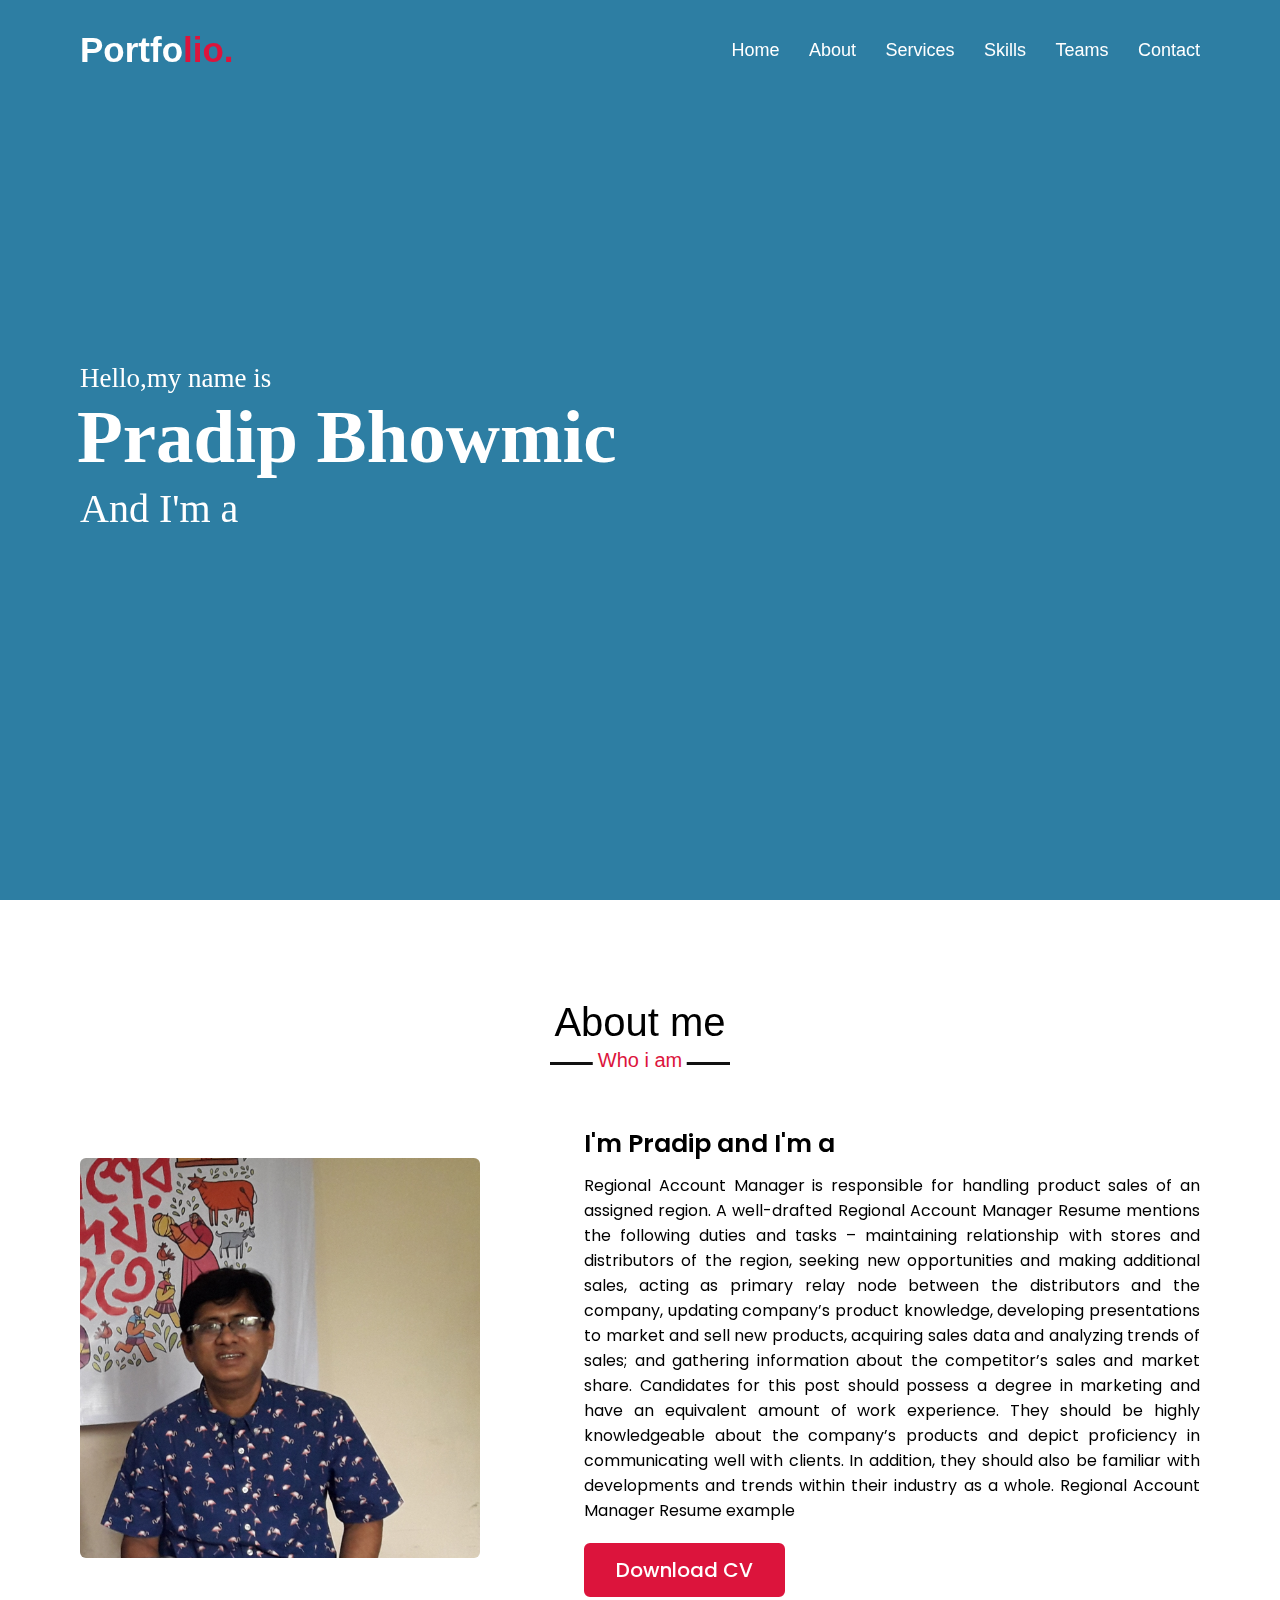
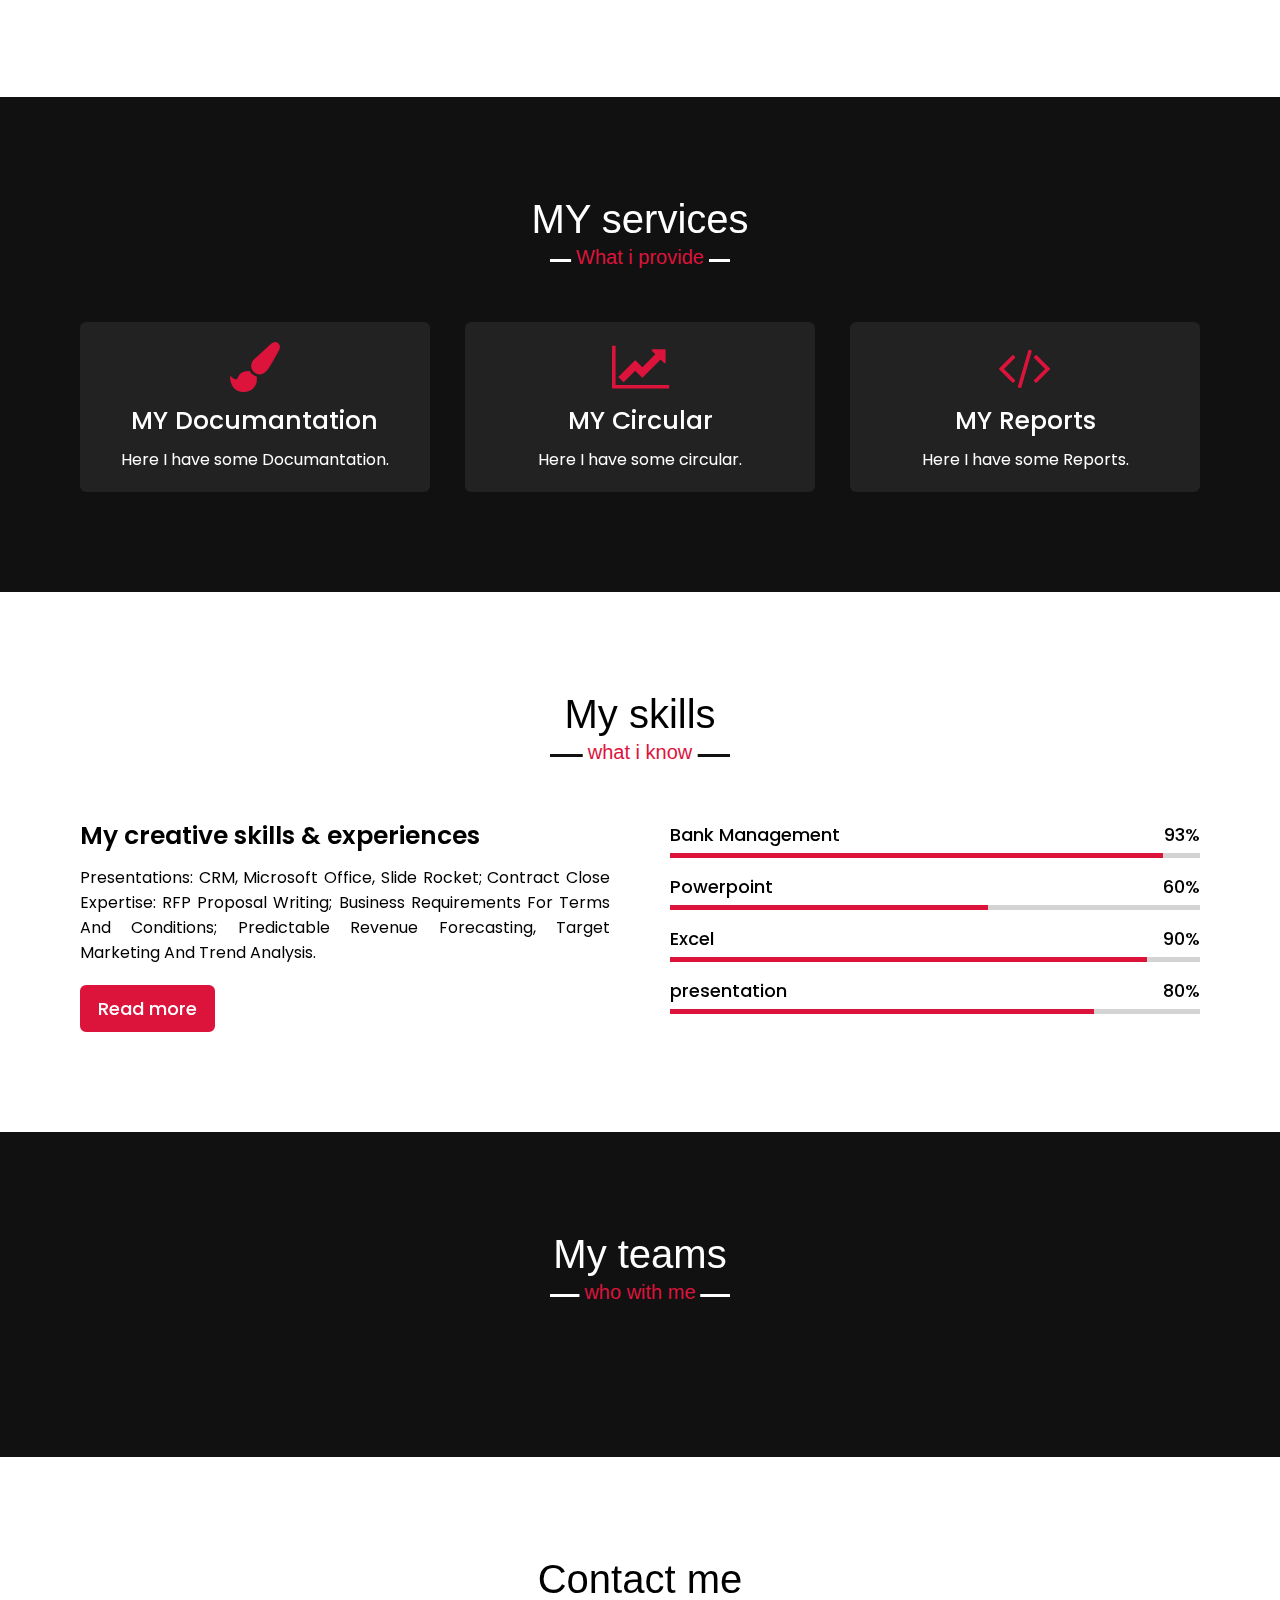
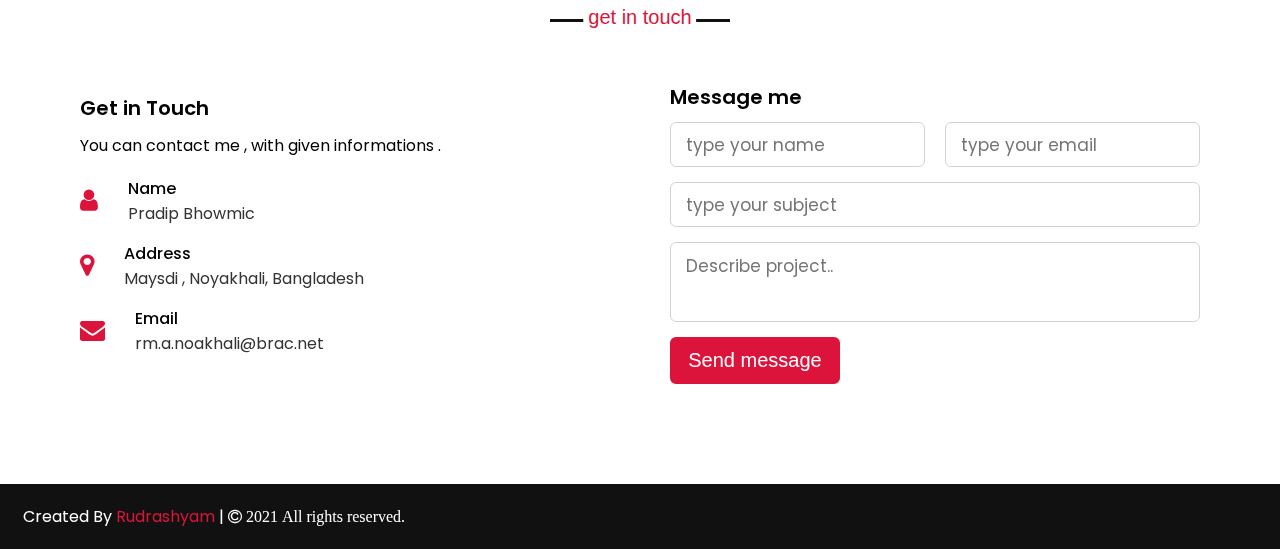
==== index.html @ 9900f50d "Update index.html" ====
<!DOCTYPE html>
<html lang="en">

<head>
    <meta charset="UTF-8">
    <meta http-equiv="X-UA-Compatible" content="IE=edge">
    <meta name="viewport" content="width=device-width, initial-scale=1.0">
    <title> pradip Bhowmic portfolio</title>
    <link rel="shortcut icon" href="icon.png">
    <link rel="stylesheet" href="style.css">

    <script src="https://code.jquery.com/jquery-3.6.0.min.js"> </script>
    <script src="https://cdnjs.cloudflare.com/ajax/libs/typed.js/2.0.12/typed.min.js"></script>
    <link rel="stylesheet" href="https://maxcdn.bootstrapcdn.com/font-awesome/4.4.0/css/font-awesome.min.css">
    <script src="https://cdnjs.cloudflare.com/ajax/libs/waypoints/4.0.1/jquery.waypoints.min.js"></script>
    <script src="https://cdnjs.cloudflare.com/ajax/libs/OwlCarousel2/2.3.4/owl.carousel.min.js"></script>
    <link rel="stylesheet"
        href="https://cdnjs.cloudflare.com/ajax/libs/OwlCarousel2/2.3.4/assets/owl.carousel.min.css" />

</head>

<body>
    <div class="scroll-up-btn">
        <i class="fa fa-angle-up"></i>
    </div>
    <!-- nav section start -->
    <nav class="navbar">
        <div class="max-width">
            <div class="logo"> <a href="#"> Portfo<span>lio.</span></a></div>
            <ul class="menu">
                <li><a href="#home" class="menu-btn">Home</a></li>
                <li><a href="#about" class="menu-btn">About</a></li>
                <li><a href="#services" class="menu-btn">Services</a></li>
                <li><a href="#skills" class="menu-btn">Skills</a></li>
                <li><a href="#teams" class="menu-btn">Teams</a></li>
                <li><a href="#contact" class="menu-btn">Contact</a></li>
            </ul>
            <div class="menu-btn">

                <i class='fa fa-bars'></i>
            </div>

        </div>

    </nav>
    <!--nav section end  -->

    <!-- home section start -->
    <section class="home" id="home">
        <video src="back-video.mp4"  muted  loop autoplay id="video"></video>
        <div class="overlay"></div>
        <div class="max-width">
            <div class="home-content">
                <div class="text-1">Hello,my name is</div>
                <div class="text-2">Pradip Bhowmic</div>
                <div class="text-3">And I'm a <span class="typing"></span> </div>

            </div>
        </div>
    </section>
    <!-- about section start -->
    <section class="about" id="about">
        <div class="max-width">
            <h2 class="title">About me</h2>
            <div class="about-content">
                <div class="column left">
                    <img src="profile-1.jpg" alt="this is a picture">
                </div>
                <div class="column right">
                    <div class="text">I'm Pradip and I'm a <span class="typing-2"></span></div>
                    <p>


                        Regional Account Manager is responsible for handling product sales of an assigned region. A
                        well-drafted Regional Account Manager Resume mentions the following duties and tasks –
                        maintaining relationship with stores and distributors of the region, seeking new opportunities
                        and making additional sales, acting as primary relay node between the distributors and the
                        company, updating company’s product knowledge, developing presentations to market and sell new
                        products, acquiring sales data and analyzing trends of sales; and gathering information about
                        the competitor’s sales and market share.

                        Candidates for this post should possess a degree in marketing and have an equivalent amount of
                        work experience. They should be highly knowledgeable about the company’s products and depict
                        proficiency in communicating well with clients. In addition, they should also be familiar with
                        developments and trends within their industry as a whole.
                        Regional Account Manager Resume example
                    </p>
                    <a href="#">Download CV</a>
                </div>
            </div>
        </div>
    </section>


    <!-- services section start -->
    <section class="services" id="services">
        <div class="max-width">
            <h2 class="title">MY services</h2>
            <div class="serv-content">


                <div class="card">
                    <div class="box">
                        <i class="fa fa-paint-brush"></i>
                        <div class="text">MY Documantation</div>
                        <p>Here I have some Documantation.</p>
                    </div>




                </div>
                <div class="card">
                    <div class="box">
                        <i class="fa fa-line-chart"></i>

                        <div class="text"> <a href="index-2.html" style="color:#fff">MY Circular </a></div>
                        <p> Here I have some circular. </p>
                    </div>

                </div>

                <div class="card">
                    <div class="box">
                        <i class="fa fa-code"></i>
                        <div class="text">MY Reports</div>
                        <p>Here I have some Reports.</p>
                    </div>
                </div>





            </div>

        </div>
        </div>
    </section>

    <!-- skill section start -->

    <section class="skills" id="skills">
        <div class="max-width">
            <h2 class="title">My skills</h2>
            <div class="skills-content">
                <div class="column left">
                    <div class="text">My creative skills & experiences</div>
                    <p>Presentations: CRM, Microsoft Office, Slide Rocket; Contract Close Expertise: RFP Proposal
                        Writing; Business Requirements For Terms And Conditions; Predictable Revenue Forecasting, Target
                        Marketing And Trend Analysis.
                    </p>
                    <a href="#">Read more</a>
                </div>
                <div class="column right">



                    <div class="bars">
                        <div class="info">
                            <span>Bank Management</span>
                            <span>93%</span>
                        </div>
                        <div class="line bank-m"></div>
                    </div>



                    <div class="bars">
                        <div class="info">
                            <span>Powerpoint</span>
                            <span>60%</span>
                        </div>
                        <div class="line Powerpoint"></div>
                    </div>



                    <div class="bars">
                        <div class="info">
                            <span>Excel</span>
                            <span>90%</span>
                        </div>
                        <div class="line Excel"></div>
                    </div>



                    <div class="bars">
                        <div class="info">
                            <span>presentation</span>
                            <span>80%</span>
                        </div>
                        <div class="line presentation"></div>
                    </div>




                </div>

    </section>
    <!-- teams section start -->
    <section class="teams" id="teams">
        <div class="max-width">
            <h2 class="title">My teams</h2>
            <div class="carousel owl-carousel">



                <div class="card ">
                    <div class="box">
                        <img src="profile-2.jpg" alt="ptofile">
                        <div class="text">William</div>
                        <p>We are together to help each other</p>
                    </div>
                </div>


                <div class="card ">
                    <div class="box">
                        <img src="profile-3.jpg" alt="ptofile">
                        <div class="text">Oliver</div>
                        <p>We are together to help each other</p>
                    </div>
                </div>


                <div class="card ">
                    <div class="box">
                        <img src="profile-4.jpg" alt="ptofile">
                        <div class="text">Liam</div>
                        <p>We are together to help each other</p>
                    </div>
                </div>


                <div class="card ">
                    <div class="box">
                        <img src="profile-5.jpg" alt="ptofile">
                        <div class="text">Noah</div>
                        <p>We are together to help each other</p>
                    </div>
                </div>



                <div class="card ">
                    <div class="box">
                        <img src="profile-6.jpg" alt="ptofile">
                        <div class="text">Elijah</div>
                        <p>We are together to help each other.</p>
                    </div>
                </div>
            </div>
        </div>
    </section>

    <!-- contact section start -->

    <section class="contact" id="contact">
        <div class="max-width">
            <h2 class="title">Contact me</h2>
            <div class="contact-content">
                <div class="column left">
                    <div class="text">Get in Touch</div>
                    <p>You can contact me , with given informations . </p>
                    <div class="icons">
                        <div class="row">
                            <i class="fa fa-user"></i>
                            <div class="info">
                                <div class="head">Name</div>
                                <div class="sub-title">Pradip Bhowmic</div>
                            </div>
                        </div>


                        <div class="row">
                            <i class="fa fa-map-marker"></i>
                            <div class="info">
                                <div class="head">Address</div>
                                <div class="sub-title"> Maysdi , Noyakhali, Bangladesh </div>
                            </div>
                        </div>


                        <div class="row">
                            <i class="fa fa-envelope"></i>
                            <div class="info">
                                <div class="head">Email</div>
                                <div class="sub-title">rm.a.noakhali@brac.net</div>
                            </div>
                        </div>
                    </div>
                </div>
                <div class="column right">
                    <div class="text">Message me</div>
                    <form action="#">
                        <div class="fields">
                            <div class="field name">
                                <input type="text" placeholder="type your name" required>
                            </div>

                            <div class="field email">
                                <input type="email" placeholder="type your email" required>
                            </div>

                        </div>
                        <div class="field">
                            <input type="text" placeholder="type your subject" required>
                        </div>

                        <div class="field textarea">
                            <textarea cols="30" rows="10" placeholder="Describe project.. " required></textarea>
                        </div>
                        <div class="button">
                            <button type="submit">Send message</button>
                        </div>
                    </form>
                </div>
            </div>
        </div>
    </section>








    <!-- footer scetion start -->


    <footer>
        <span> Created By <a href="https://rudrashyam.github.io/My-portfolio/">Rudrashyam</a> | <span
                class="fa fa-copyright"> 2021 All rights reserved.</span>
        </span>
    </footer>





    <script src="script.js"></script>
</body>

</html>
---- style.css ----
@import url('https://fonts.googleapis.com/css2?family=Poppins:wght@400;500;600;700&family=Ubuntu:wght@400;500;700&display=swap');

*{
    margin: 0;
    padding: 0;
    box-sizing: border-box;
    text-decoration: none;

}
html{
    scroll-behavior: smooth;
}
.max-width {
    max-width: 1300px;
    padding: 0 80px;
    margin: auto;
}
/* navbar styling */
.navbar{


    position: fixed;
    width: 100%;
    z-index: 999;
    padding: 30px 0;
   
    font-family: 'ubantu', sans-serif;
    transition: all 0.3s ease;

}
.navbar.sticky{
    padding: 15px 0;
    background-color: crimson;
}
.navbar .max-width{
    display: flex;
    align-items: center;
    justify-content: space-between;
    

}
.navbar .logo a {
    color: #fff;
    font-size: 35px;
    font-weight: 600;

}
.navbar .logo a span{
    color: crimson;

}
.navbar.sticky .logo a span{
    color: #fff;
    transition: all 0.3s ease;
}
.navbar .menu li{
    list-style: none;
    display: inline-block;
}
.navbar .menu li a {
    display: block;
    color: #fff;
    font-size: 18px;
    font-weight:500 ;
    margin-left: 25px ;
    transition: color 0.3s ease;



}
.navbar .menu li a:hover{
    color: crimson;
}
.navbar.sticky .menu li a:hover{

    color: #fff;
}
/* nav section end */
/* menu btn styling start */

.menu-btn{
    color: #fff;
    font-size: 23px;
    cursor: pointer;
    display: none;
}
.scroll-up-btn{
    position:fixed;
    height: 45px;
    width: 42px;
    background: crimson;
    right: 30px;
    bottom: 10px;
    text-align: center;
    line-height: 45px;
    color:#fff;
    z-index: 9999;
    font-size: 30px;
    border-radius: 6px;
    cursor: pointer;
    opacity: 0;
    pointer-events: none;
    transition: all 0.3s ease;
    


}
.scroll-up-btn.show{
    bottom: 30px;
    opacity: 1;
    pointer-events: auto;

}



/* menu btn styling end */

/* home section styling */

#video{

    position: absolute;
    top: 0;
    left: 0;
    width: 100%;
    height: 100%;
    object-fit: cover;
    opacity: 0.8;
}
.overlay{

    position: absolute;
    top: 0;
    left: 0;
    width: 100%;
    height: 100%;
    background:#2d7ea3;
    mix-blend-mode: overlay;
}









.home{
    display: flex;
    
    height: 100vh;
    color: #fff;
    min-height: 500px;
    font-family:'ubantu' sans-serif ;

}
.home .max-width{
    margin: auto 0 auto 40px;

}
.home .home-content .text-1{
    position: relative;
    z-index: 10;
    font-size: 27px;
    
}
.home .home-content .text-2{
    position: relative;
    z-index: 10;
    font-size: 75px;
    font-weight: 600;
    margin-left: -3px;
}
.home .home-content .text-3{
    position: relative;
    z-index: 10;
    font-size: 40px;
    margin:5px 0 ;
}
.home .home-content .text-3 span {
    position: relative;
    z-index: 15;

    color: rgb(250, 24, 69);
    font-weight:500 ;
}
.home .home-content a{
    display: inline-block;
    background: crimson;
    color:#fff;
    font-size: 25px;
    padding: 12px 36px;
    margin-top: 20px;
    border-radius: 6px;
    border: 2px solid crimson;

    transition:all 0.3s ease; 
    

}
.home .home-content a:hover{
    color:crimson;
    background: none;

}




/* all similar  content styling code */




section{
    padding:100px 0 ;
}
.about, .services, .skills, .teams, .contact, footer{
    font-family: 'Poppins', sans-serif;
}
.about .about-content,
 .services .serv-content, 
 .skills .skills-content,
  .contact .contact-content{

    display: flex;
    flex-wrap: wrap;
    align-items: center;
    justify-content: space-between;
}
section .title{
    position: relative;
    text-align: center;
    font-size: 40px;
    font-weight: 500;
    margin-bottom:60px ;
    padding-bottom:20px ;
    font-family:'Ubantu', sans-serif;

}
section .title::before{
    content: "";
    position: absolute;
    bottom: 0px;
    left: 50%;
    width: 180px;
    height:3px ;
    background: #111;
    transform: translateX(-50%);


}
section .title::after{
    position: absolute;
    bottom: -12px;
    left: 50%;
    font-size: 20px;
    color: crimson;
    padding: 5px;
    background: #fff;
    transform: translateX(-50%);


}

/* about section styling */




.about .title::after{
    content: "Who i am";
}


.about .about-content .left {
    width:45% ;
}

.about .about-content .left img{
    height: 400px;
    width: 400px;
    object-fit: cover;
    border-radius: 6px;
}
.about .about-content .right {
    width:55% ;
}

.about .about-content .right .text{

    font-size: 25px;
    font-weight: 600;
    margin-bottom: 10px;

}
.about .about-content .right .text span{
    color: crimson;

}
.about .about-content .right p{
    text-align: justify;

}
.about .about-content .right a{
    display: inline-block;
    background: crimson;
    color:#fff;
    font-size: 20px;
    font-weight: 500;
    padding: 10px 30px;
    margin-top: 20px;
    border-radius: 6px;
    border: 2px solid crimson;

    transition:all 0.3s ease; 
    
}
.about .about-content .right a:hover{
    color: crimson;
    background: none;

}

/* services section styling */

.services, .teams{
    color: #fff;
    background: #111;

}
.services .title::before,
.teams .title::before{
    background: #fff;
}
.services .title::after,
.teams .title::after{
    background: #111;
    content: "What i provide";
}

.services .serv-content .card{
    width: calc(33% - 20px);
    background: #222;
    text-align: center;
    border-radius: 6px;
    padding:20px 25px ;
    cursor: pointer;
    transition: all 0.3s ease;
}
.services .serv-content .card:hover{
    background: crimson;

}
.services .serv-content .card .box{
    transition: all 0.3s ease;
}
.services .serv-content .card:hover .box{
    transform: scale(1.05);
}
.services .serv-content .card i{
    font-size: 50px;
    color: crimson;
    transition: color 0.3s ease;

}
.services .serv-content .card:hover i{
    background:#fff;
    
}
.services .serv-content .card .text{

    font-size: 25px;
    font-weight: 500;
    margin: 10px 0 7px 0;
}


/* skills section styling */

.skills .title::after{
    content: "what i know";
}
.skills .skills-content .column{
    width: calc(50% - 30px);
}

.skills .skills-content .left .text{
    font-size: 25px;
    font-weight: 600;
    margin-bottom: 10px;

}
.skills .skills-content .left p{
    text-align: justify;

}
.skills .skills-content .left a{
    display: inline-block;
    background: crimson;
    color:#fff;
    font-size: 18px;
    font-weight: 500;
    padding: 8px 16px;
    margin-top: 20px;
    border-radius: 6px;
    border: 2px solid crimson;

    transition:all 0.3s ease; 
    
}
.skills .skills-content .left a:hover{
    color: crimson;
    background: none;
}

.skills .skills-content .right .bars{
    margin-bottom: 15px;

}

.skills .skills-content .right .info{
    display: flex;
    margin-bottom: 5px;
    align-items: center;
    justify-content: space-between;
}
.skills .skills-content .right span{
    font-weight: 500;
    font-size: 18px;

}
.skills .skills-content .right .line{
    height: 5px;
    width: 100%;
    background: lightgray;
    position: relative;

}
.skills .skills-content .right .line::before{
    content: "";
    position: absolute;
    height: 100%;
   
    left:0;
    top: 0;
    background: crimson;


}
.skills-content .right .bank-m::before{
    width: 93%;
}
.skills-content .right .Powerpoint::before{
    width: 60%;
}
.skills-content .right .Excel::before{
    width: 90%;
}
.skills-content .right .presentation::before{
    width: 80%;
}

/* teams section styling */

.teams .title::after{

    content: "who with me";
}
.teams .carousel .card{
    background: #222;
    border-radius: 6px;
    padding: 25px 35px;
    align-items: center;
    transition: all 0.3s ease;
}
.teams .carousel .card:hover{
    background: crimson;
}
.teams .carousel .card .box{
    display: flex;
    flex-direction: column;
    align-items: center;
    justify-content: center;
    transition: all 0.3s ease;

}
.teams .carousel .card:hover .box{
    transform: scale(1.05);
   

}
.teams .carousel .card .text{
    font-size: 25px;
    font-weight: 500;
    margin: 10px 0 7px 0;
}
.teams .carousel .card img{
    height: 150px;
    width: 150px;
    object-fit: cover;
    border-radius: 50%;
    border: 5px solid crimson;
    transition: all 0.3s ease;

}
.teams .carousel .card:hover img{
    border-color: #fff;
}

.owl-dots{
    text-align: center;
    margin-top: 20px;

}

.owl-dot{
    height: 13px;
    width: 13px;
    margin: 0 5px;
    outline: none !important;
    border-radius: 50%;
    border: 2px solid crimson !important;
    transition: all 0.3s ease;

}
.owl-dot.active{
    width: 35px;
    border-radius: 14px;

}
.owl-dot.active,
.owl-dot:hover{
    background: crimson !important;
}

/* contact section styling */

.contact .title::after{
    content: "get in touch";
}


.contact .contact-content .column{
    width: calc(50% - 30px);

}
.contact .contact-content .text{
    font-size: 20px;
    font-weight: 600;
    margin-bottom: 10px;
    
}
.contact .contact-content .left p{
    text-align: justify;

}

.contact .contact-content .left .icons{
    margin:10px 0 ;

}
.contact .contact-content .row{
    display: flex;
    height: 65px;
    align-items:center;

}
.contact .contact-content .row .info{
    margin-left: 30px;

}
.contact .contact-content .row i{
    font-size: 25px;
    color: crimson;

}
.contact .contact-content .info .head{
    font-weight: 500;
}
.contact .contact-content .info .sub-title{
   color: #333;

}
.contact .right form .fields{
    display: flex;

}
.contact .right form .field,
.contact .right form .fields .field{
    height: 45px;
    width: 100%;
    margin-bottom: 15px;


}
.contact .right form .textarea{
    height: 80px;
    width: 100%;
}
.contact .right form  .name{
    margin-right: 10px;

}
.contact .right form  .email{
    margin-left: 10px;
    
}
.contact .right form .field input,
.contact .right form .textarea textarea{
    height: 100%;
    width: 100%;
    border: 1px solid lightgray;
    border-radius: 6px;
    outline: none;
    padding:0 15px ;
    font-size: 17px;
    font-family: 'Poppins' , sans-serif;
}
.contact .right form .textarea textarea{
    padding-top: 10px;
    resize: none;

}
.contact .right form .button{
    height: 47px;
    width: 170px;
}
.contact .right form .button button{
    width: 100%;
    height: 100%;
    border: 2px solid crimson;
    background: crimson;
    color: #fff;
    font-size: 20px;
    font-weight: 500;
    border-radius: 6px;
    cursor: pointer;
    transition: all 0.3s ease;


}
.contact .right form .button button:hover{
    color: crimson;
    background: none;

}

/* footer section styling */

footer{
    background: #111;
    padding: 20px 23px;
    color: #fff;


}
footer span a{
    color: crimson;
    text-decoration: none;

}
footer span a:hover{
    text-decoration: underline;
}





















/* resposive media query start */
@media ( max-width:1300px ){

    .home .max-width{
    margin-left:0px ;

    }
}
@media ( max-width:1104px ){

    .about .about-content .left img{
        height: 350px;
        width: 350px;
        
    }

    }

@media ( max-width:991px ){

    .max-width {
     
        padding: 0 50px;
     
    }
}

@media ( max-width:947px ) {
    .menu-btn{
       
        display: block;
        z-index:999 ;

    }
    .menu-btn i.active:before{
        content:"\f00d" ;

    }

    .navbar .menu{
        position: fixed;
        height: 100vh;
        width:100% ;
        left: -100%;
        top: 0;
        background: #111;
        text-align: center;
        padding-top: 80px;
        transition: all 0.3s ease;



    }
    .navbar .menu.active{
        left: 0;
    }
    .navbar .menu li{
        display: block;

    }
    .navbar .menu li a{
        display:inline-block ;
        margin: 20px 0;
        font-size: 25px;

    }
    .home .home-content .text-2{
        font-size: 70px;
   
    }
    .home .home-content .text-3{
        font-size: 35px;
      
    }
    .home .home-content a{
        font-size:23px ;
        padding: 10px 30px;
    }
    .max-width {
        max-width: 800px;
       
    }
    .about .about-content .column{

        width: 100%;

    }
    .about .about-content .left{

      display: flex;
      justify-content: center;
      margin: 0 auto 60px;

    }
    .about .about-content .right{
        flex: 100%;
    }
    .services .serv-content .card{
        width: calc(50% - 10px);
        margin-bottom: 20px;
    }
    .skills .skills-content .column,
    .contact .contact-content .column{
        width: 100%;
        margin-bottom: 35px;
    }
}
    @media ( max-width:690px ){

        .max-width {
     
            padding: 0 23px;
         }
        .home .home-content .text-2{
            font-size: 60px;
           
        }
        .home .home-content .text-3{
            font-size: 32px;
          
        }
        .home .home-content a{
            font-size:20px ;
            
        }
        .services .serv-content .card{
            width:100%;
          
        }
       
    }

@media ( max-width:500px ){

    
    .home .home-content .text-2{
        font-size: 50px;
       ;
    }
    .home .home-content .text-3{
        font-size: 27px;
      
    }
}
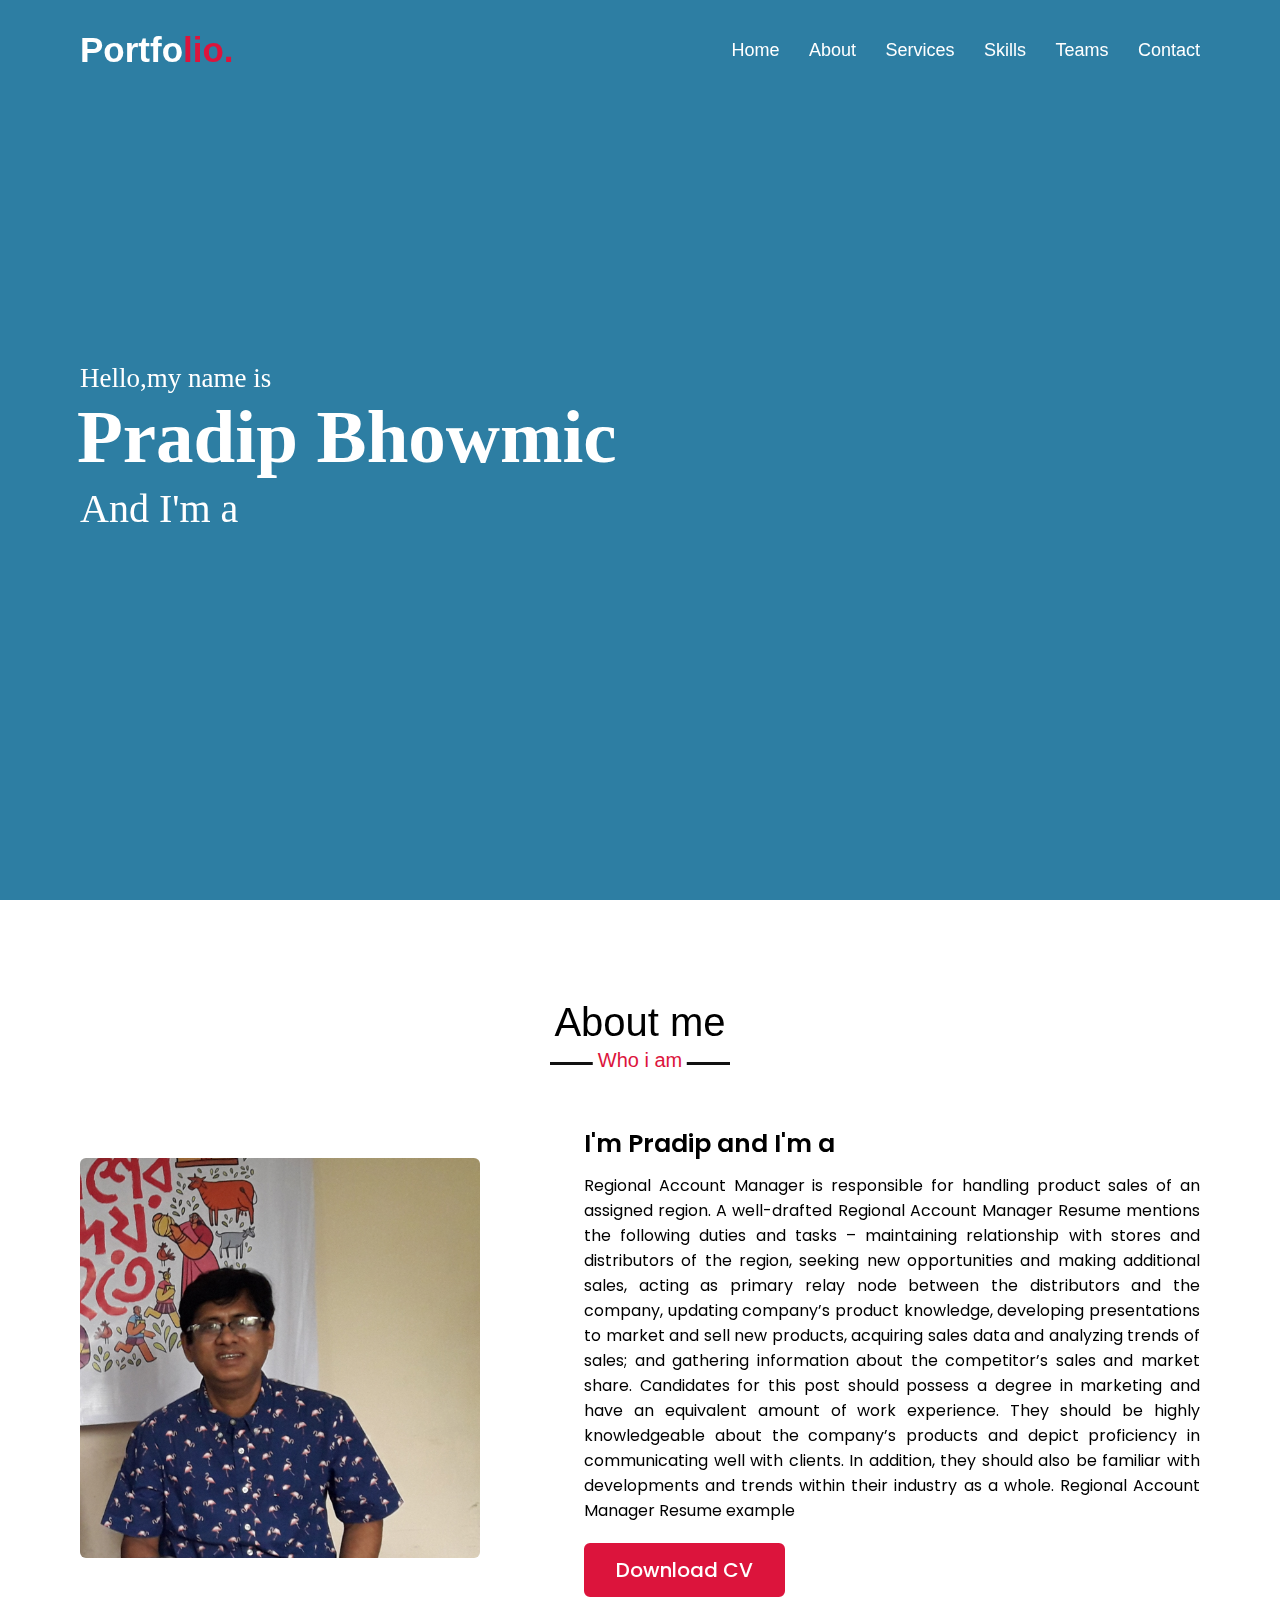
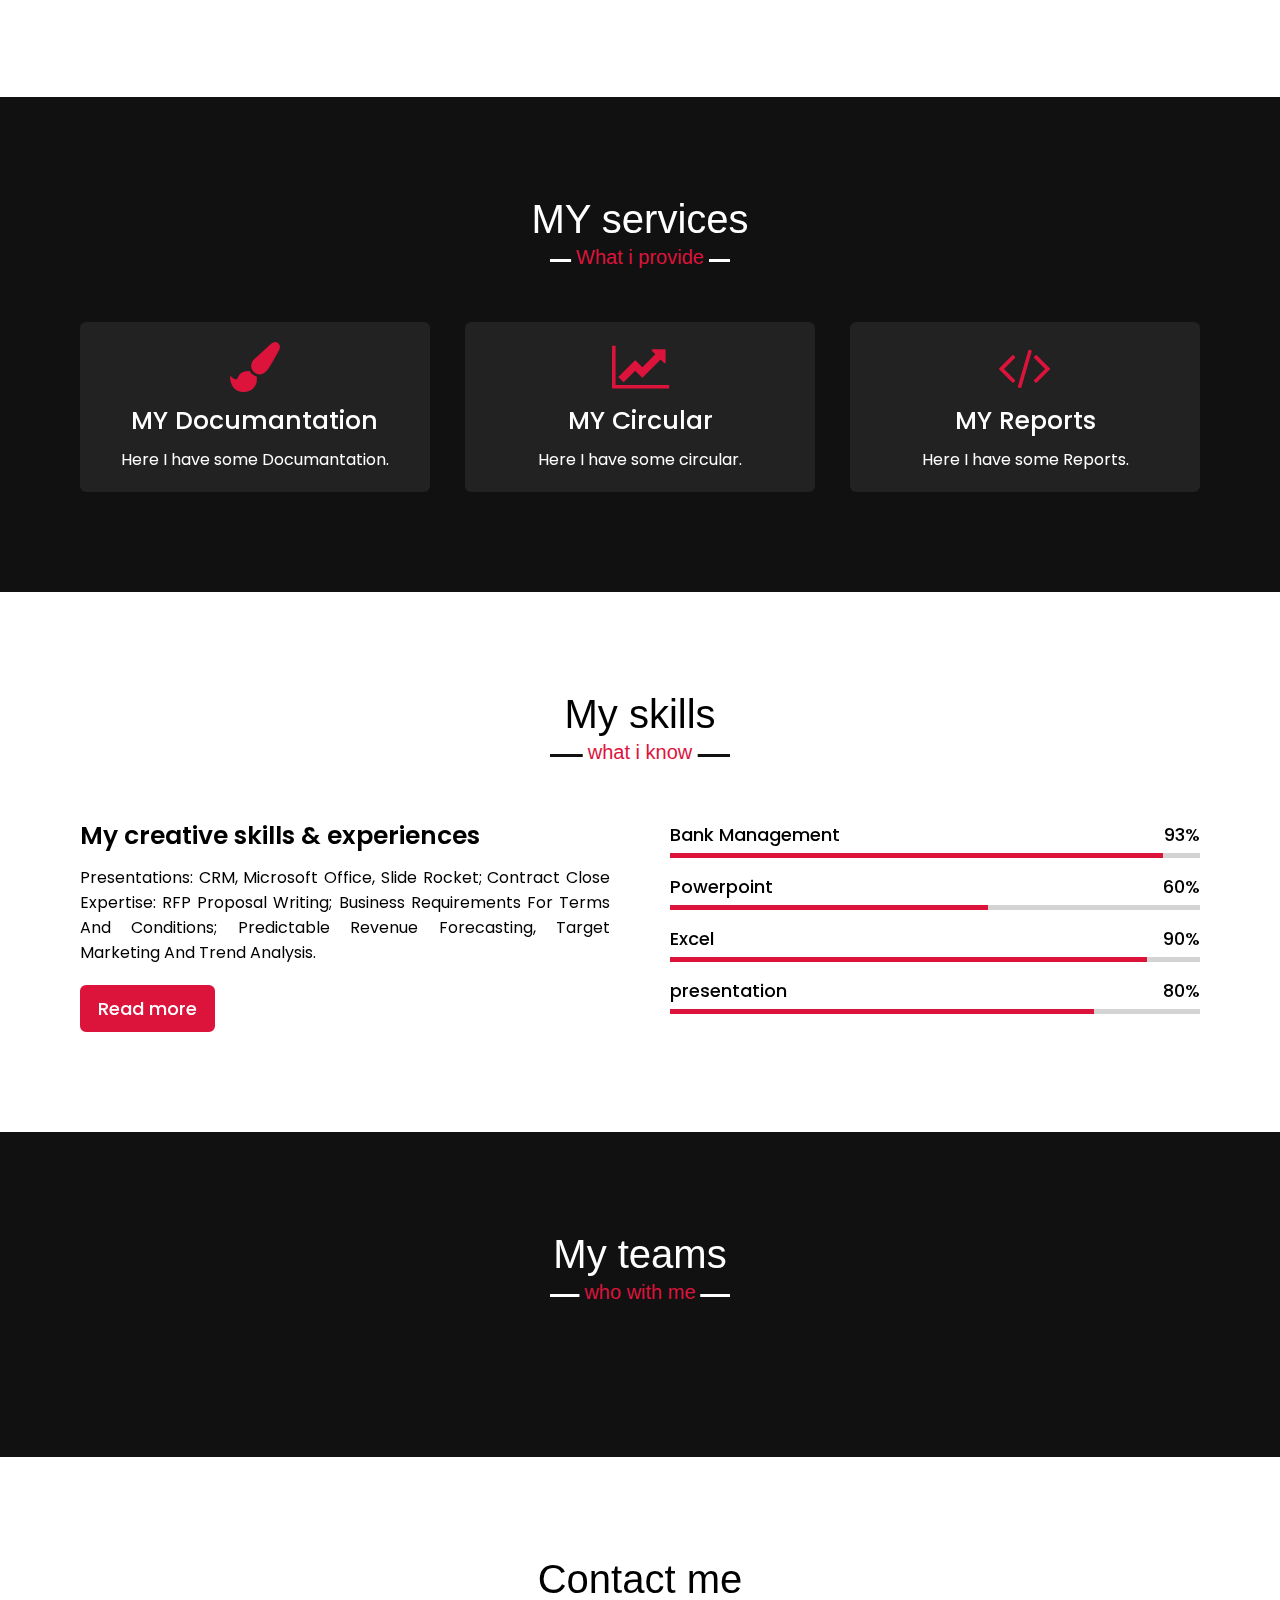
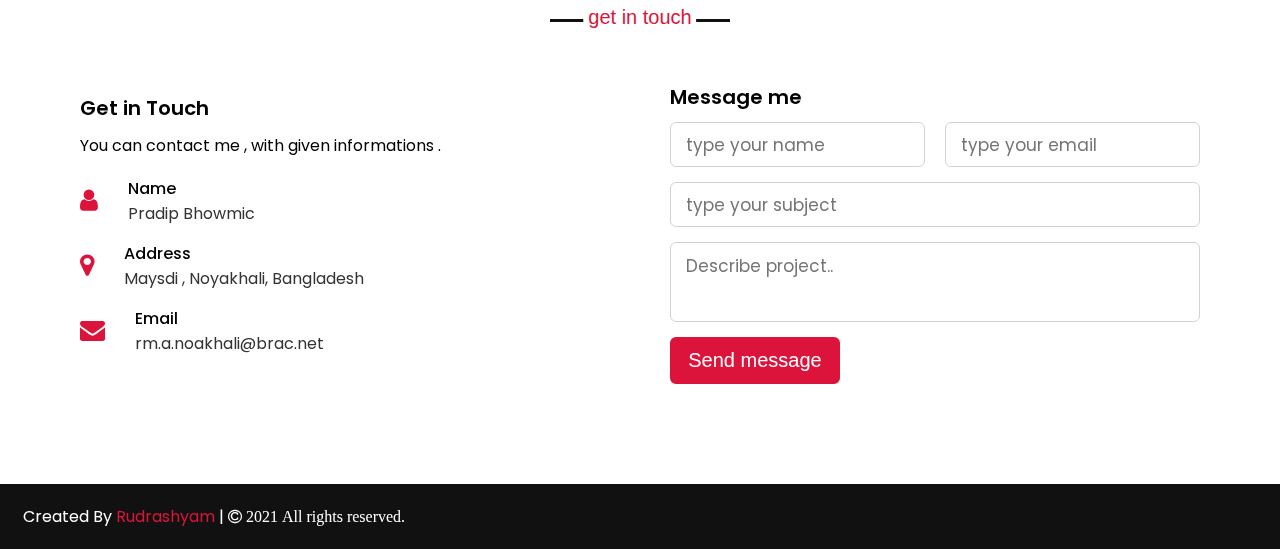
==== commit e4b3179e: "Update index.html" ====
--- a/index.html
+++ b/index.html
@@ -47,7 +47,7 @@
 
     <!-- home section start -->
     <section class="home" id="home">
-        <video src="back-video.mp4"  muted  loop autoplay id="video"></video>
+        <video src="back-video.mp4"  muted loop autoplay id="video"></video>
         <div class="overlay"></div>
         <div class="max-width">
             <div class="home-content">
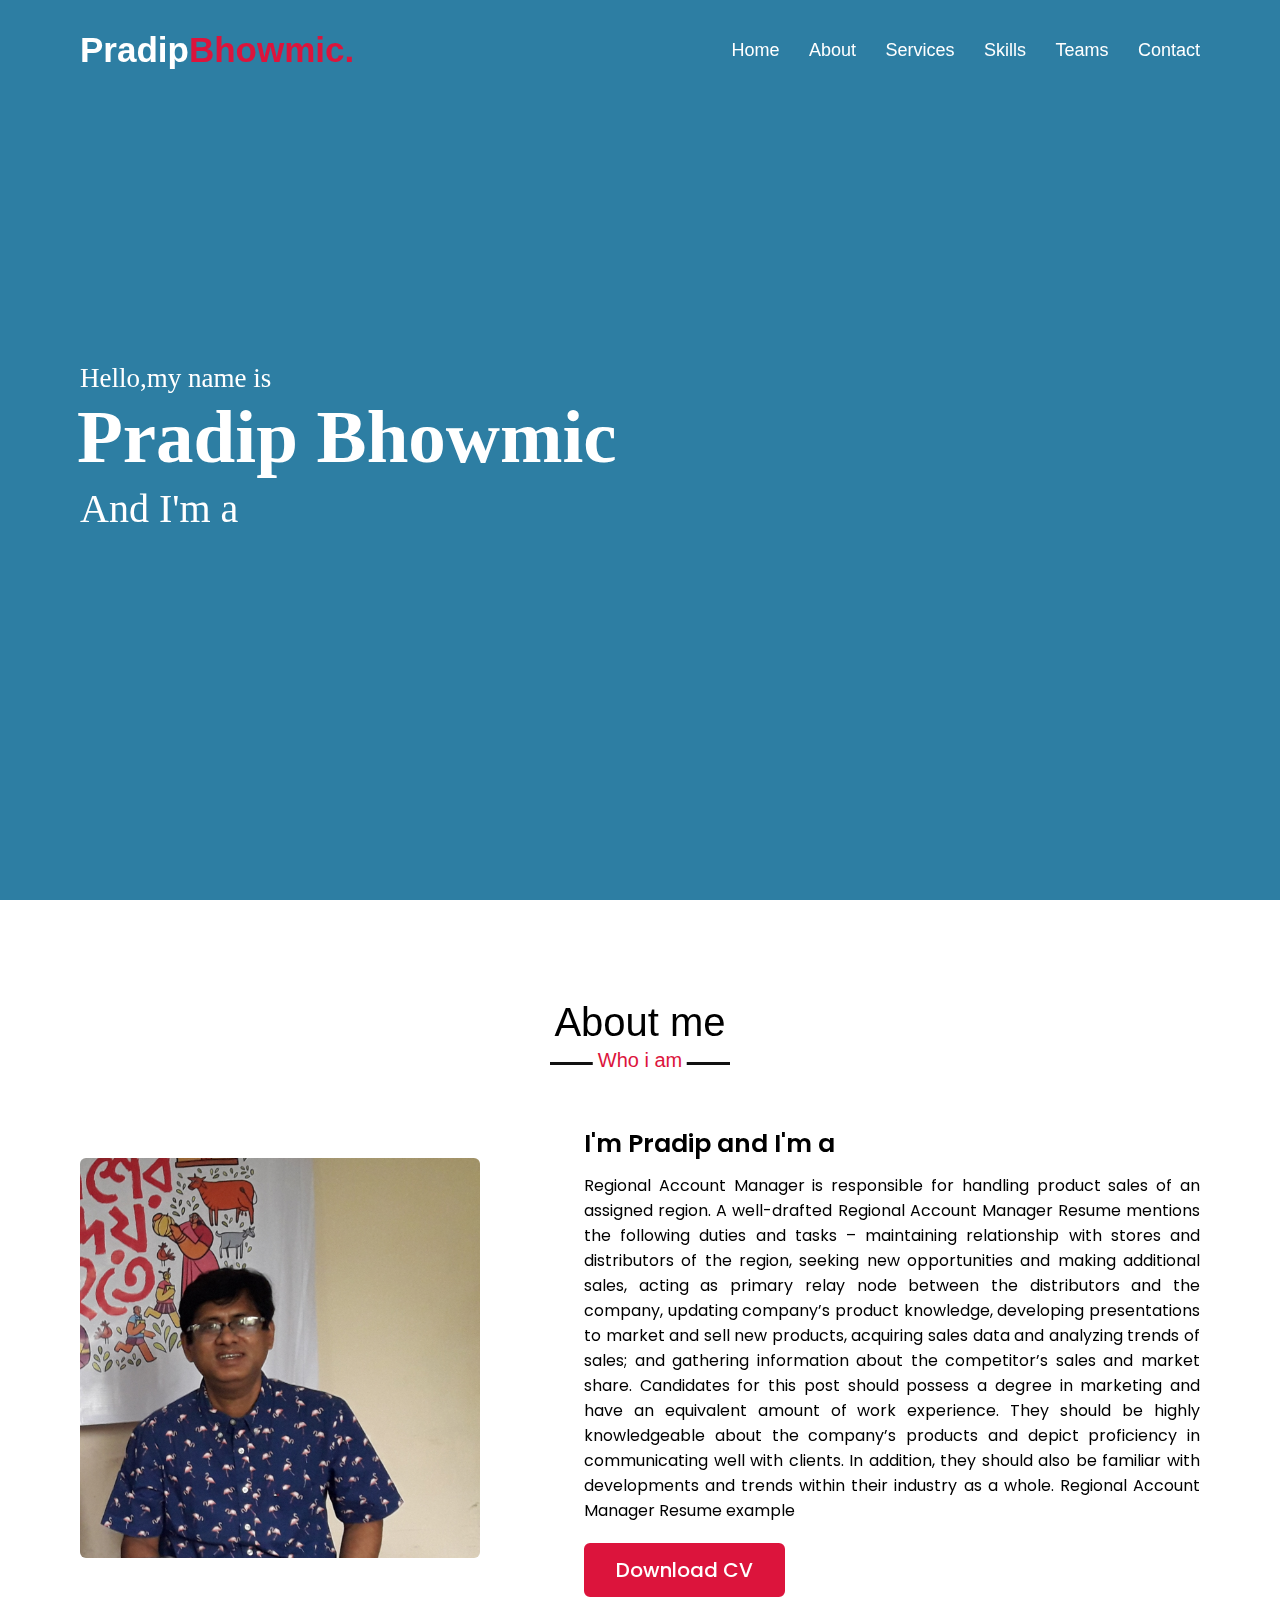
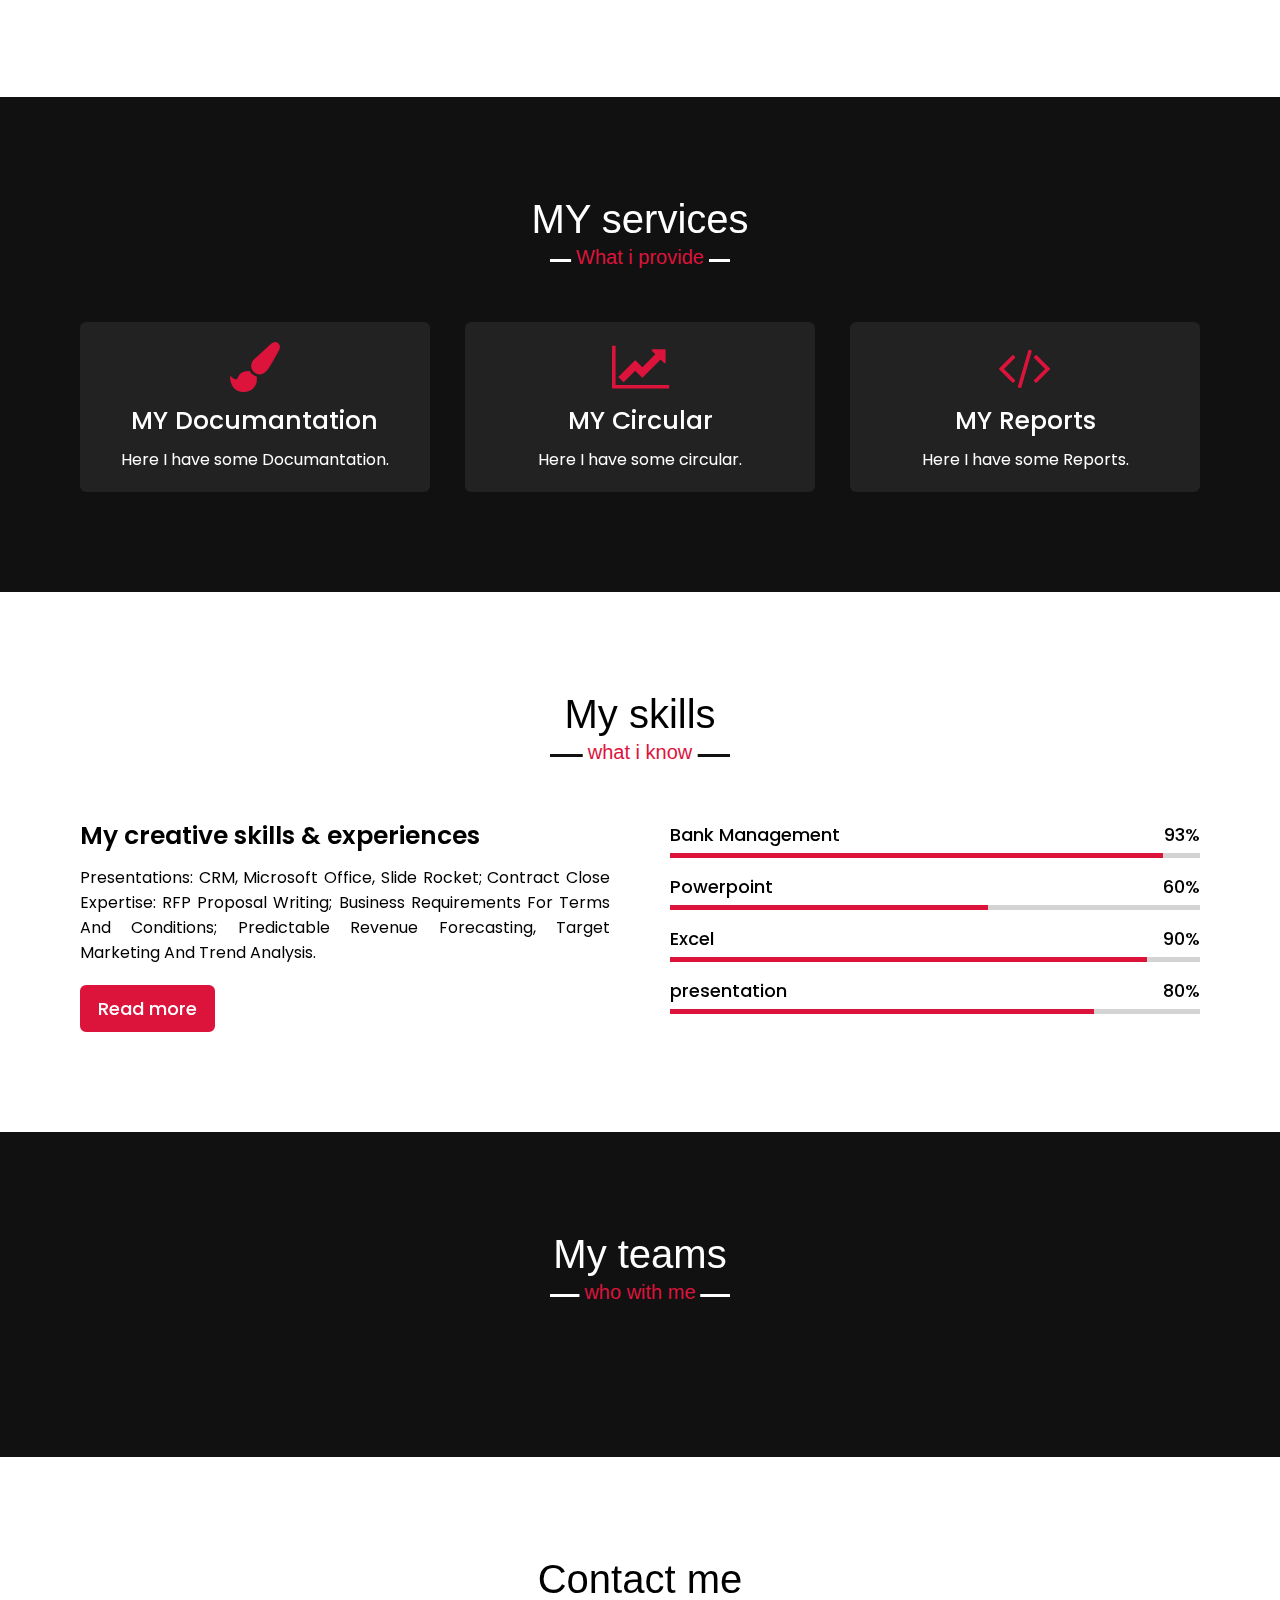
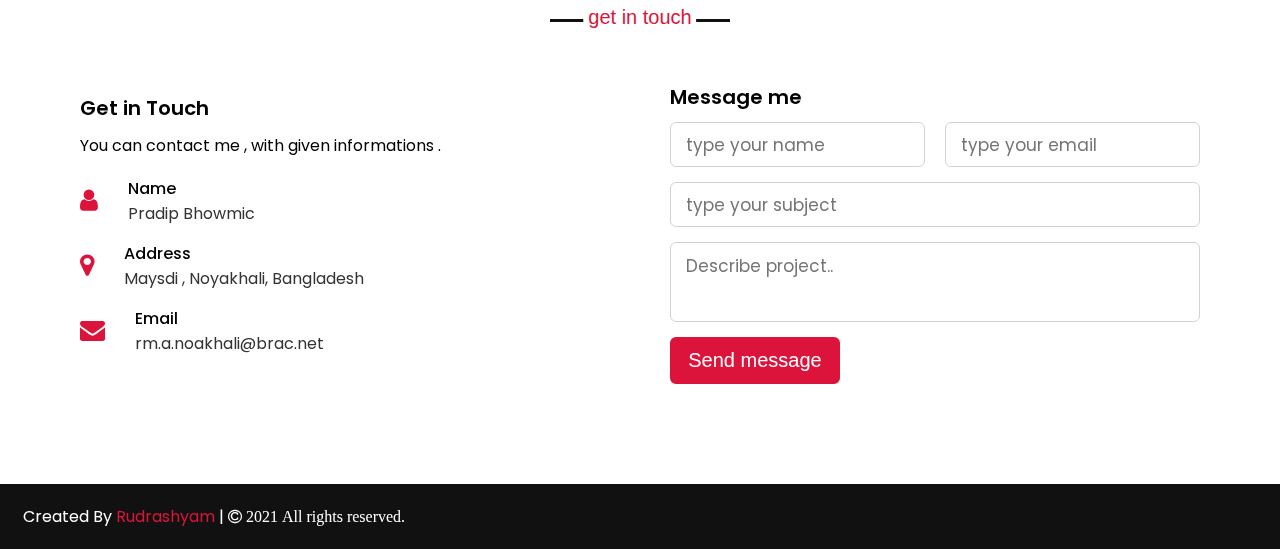
==== commit b3d47056: "Update index.html" ====
--- a/index.html
+++ b/index.html
@@ -26,7 +26,7 @@
     <!-- nav section start -->
     <nav class="navbar">
         <div class="max-width">
-            <div class="logo"> <a href="#"> Portfo<span>lio.</span></a></div>
+            <div class="logo"> <a href="#"> Pradip<span>Bhowmic.</span></a></div>
             <ul class="menu">
                 <li><a href="#home" class="menu-btn">Home</a></li>
                 <li><a href="#about" class="menu-btn">About</a></li>
@@ -47,7 +47,7 @@
 
     <!-- home section start -->
     <section class="home" id="home">
-        <video src="back-video.mp4"  muted loop autoplay id="video"></video>
+        <video src="back-video.mp4"  muted  loop autoplay id="video"></video>
         <div class="overlay"></div>
         <div class="max-width">
             <div class="home-content">
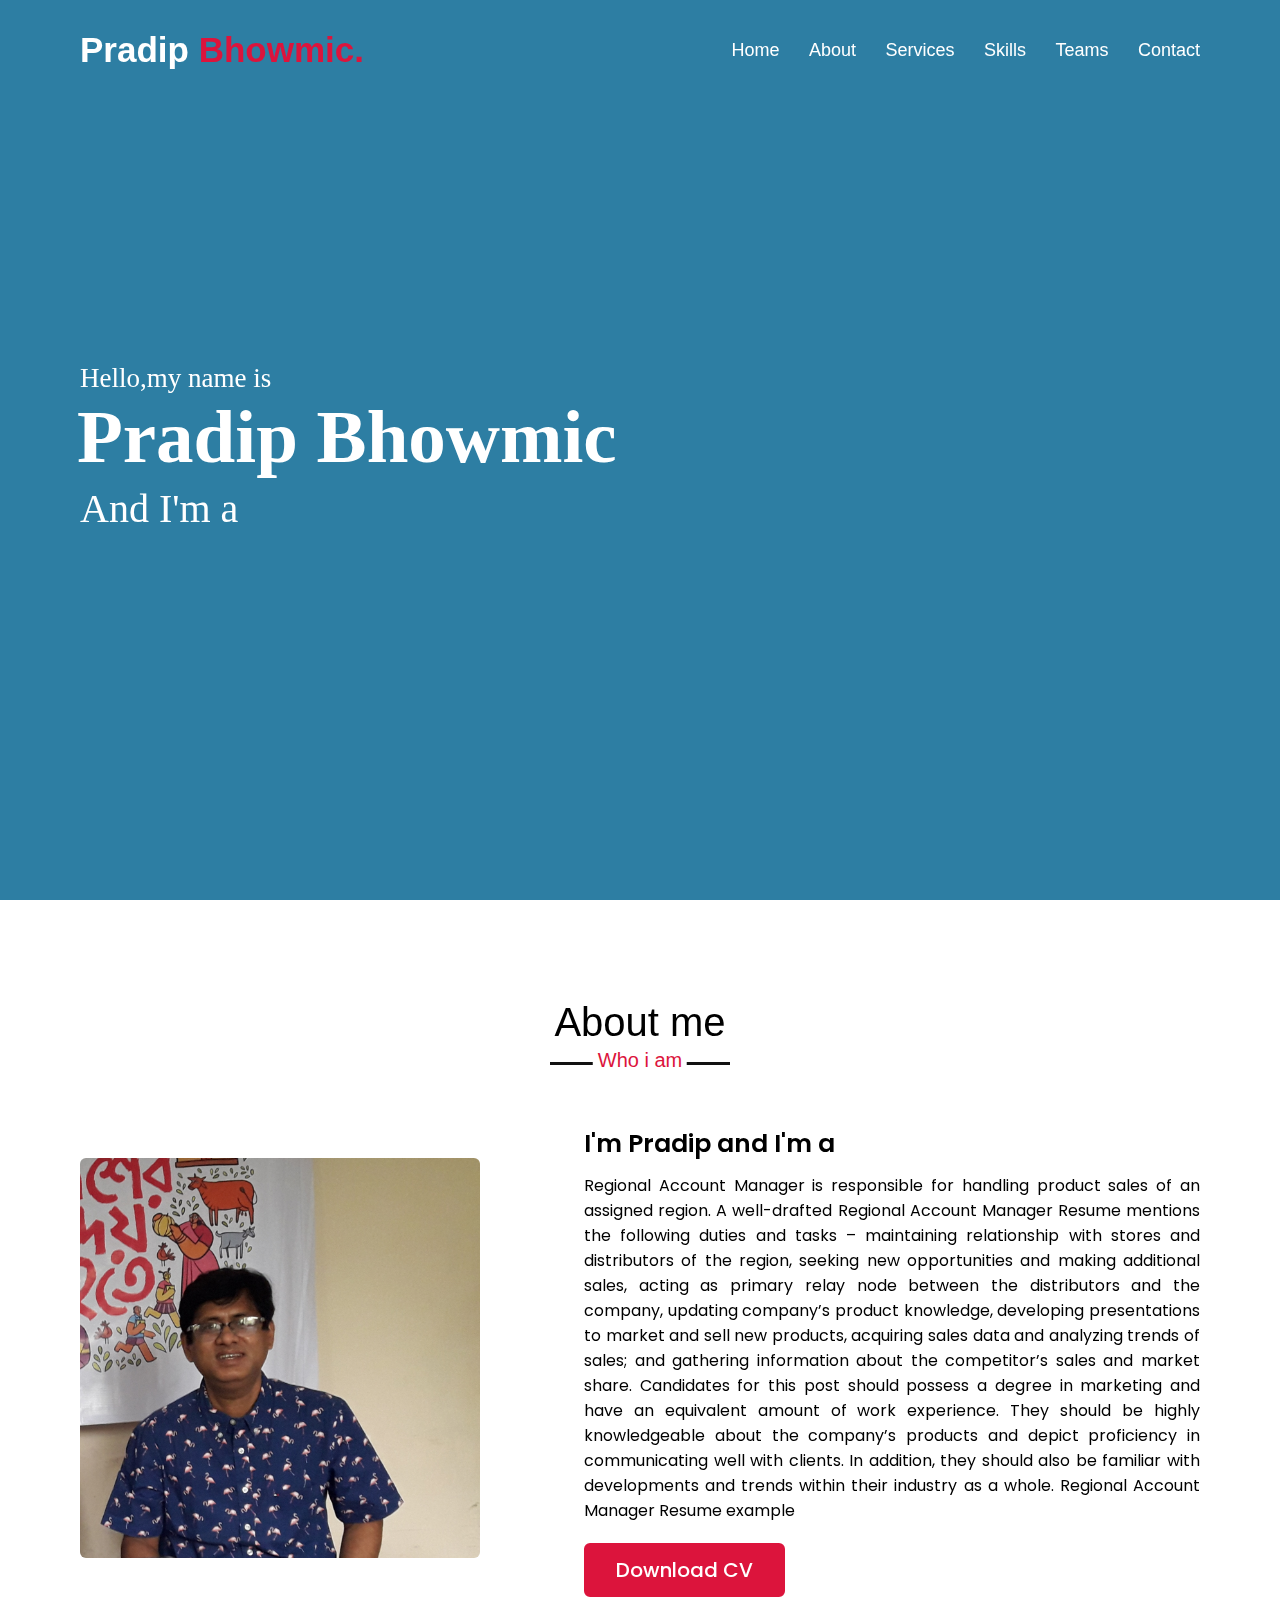
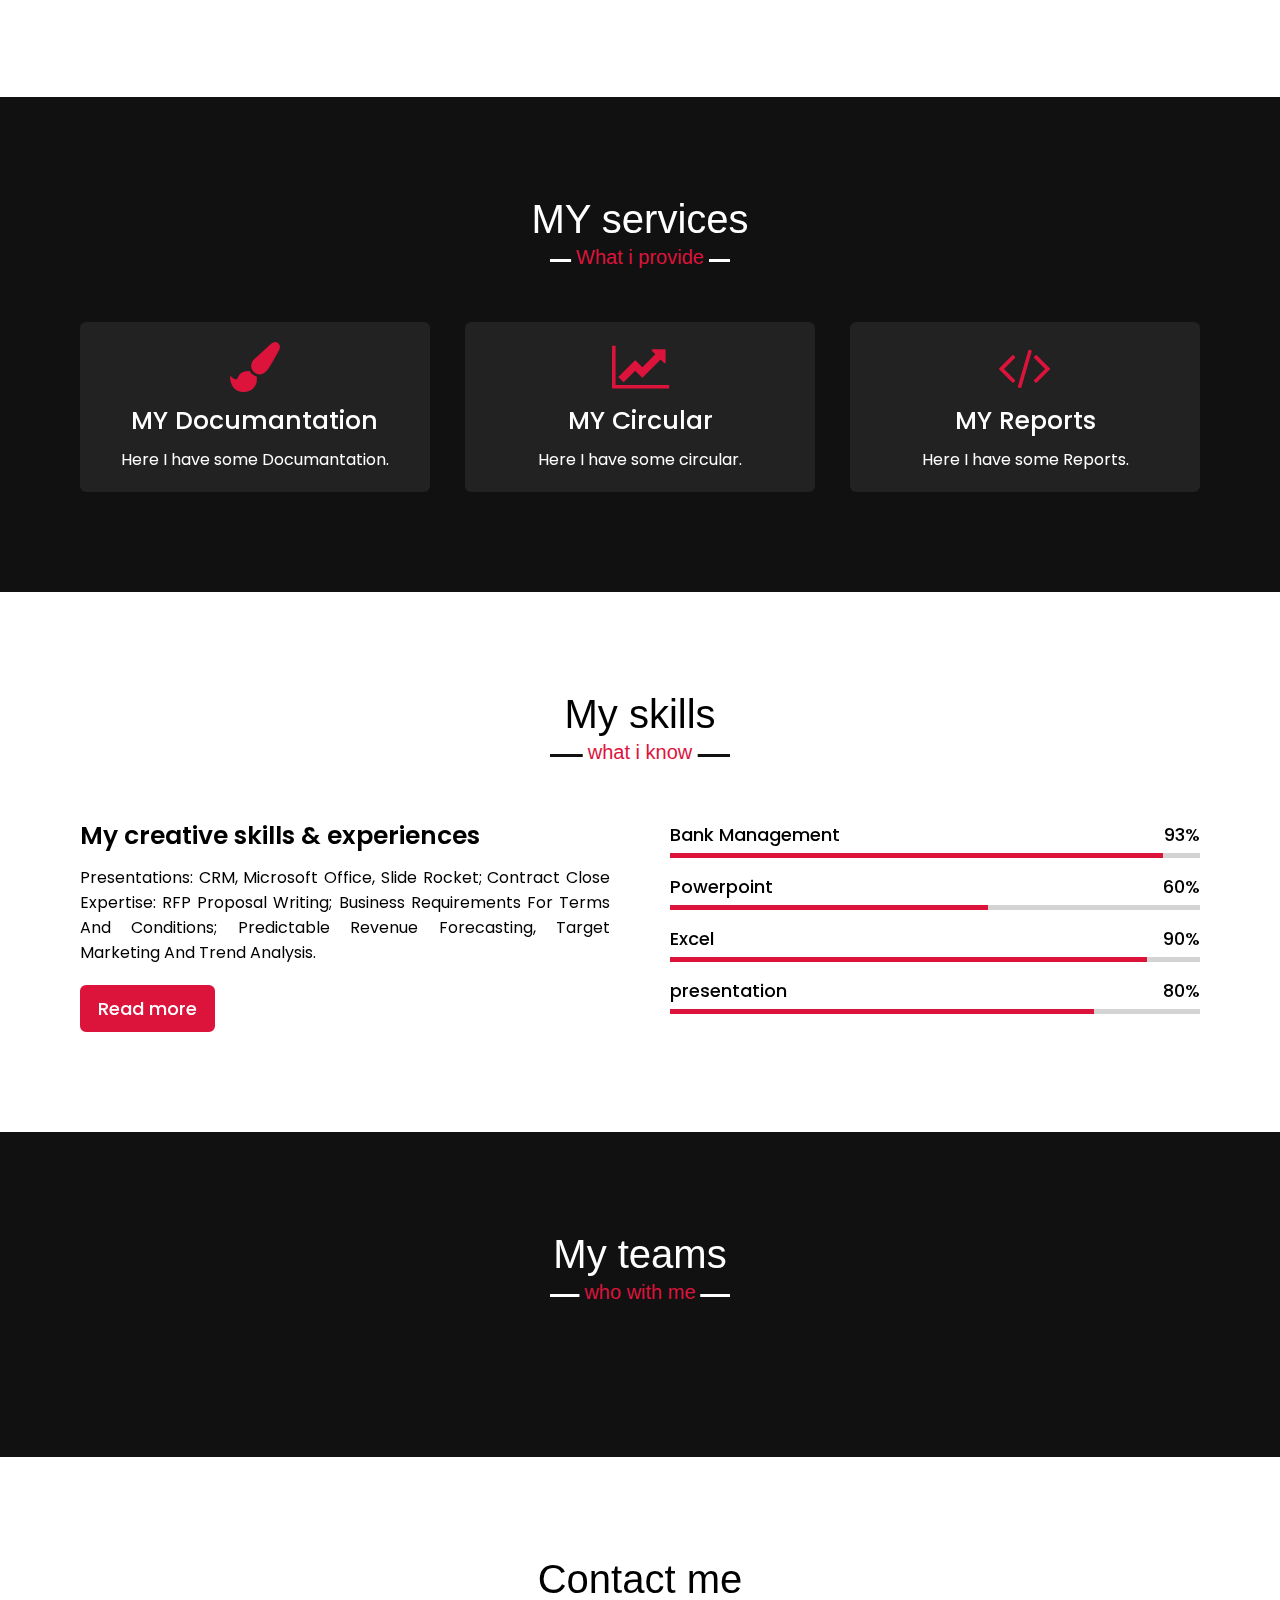
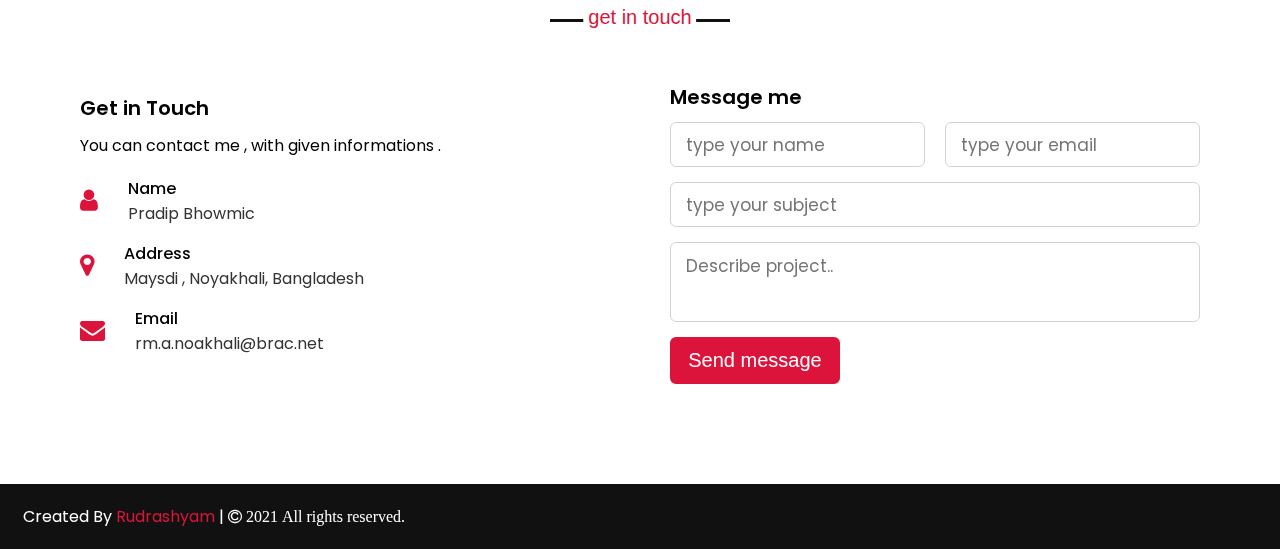
==== commit 74016810: "Update index.html" ====
--- a/index.html
+++ b/index.html
@@ -26,7 +26,7 @@
     <!-- nav section start -->
     <nav class="navbar">
         <div class="max-width">
-            <div class="logo"> <a href="#"> Pradip<span>Bhowmic.</span></a></div>
+            <div class="logo"> <a href="#"> Pradip <span>Bhowmic.</span></a></div>
             <ul class="menu">
                 <li><a href="#home" class="menu-btn">Home</a></li>
                 <li><a href="#about" class="menu-btn">About</a></li>
@@ -47,7 +47,7 @@
 
     <!-- home section start -->
     <section class="home" id="home">
-        <video src="back-video.mp4"  muted  loop autoplay id="video"></video>
+        <video src="back-video.mp4"  muted loop autoplay id="video"></video>
         <div class="overlay"></div>
         <div class="max-width">
             <div class="home-content">
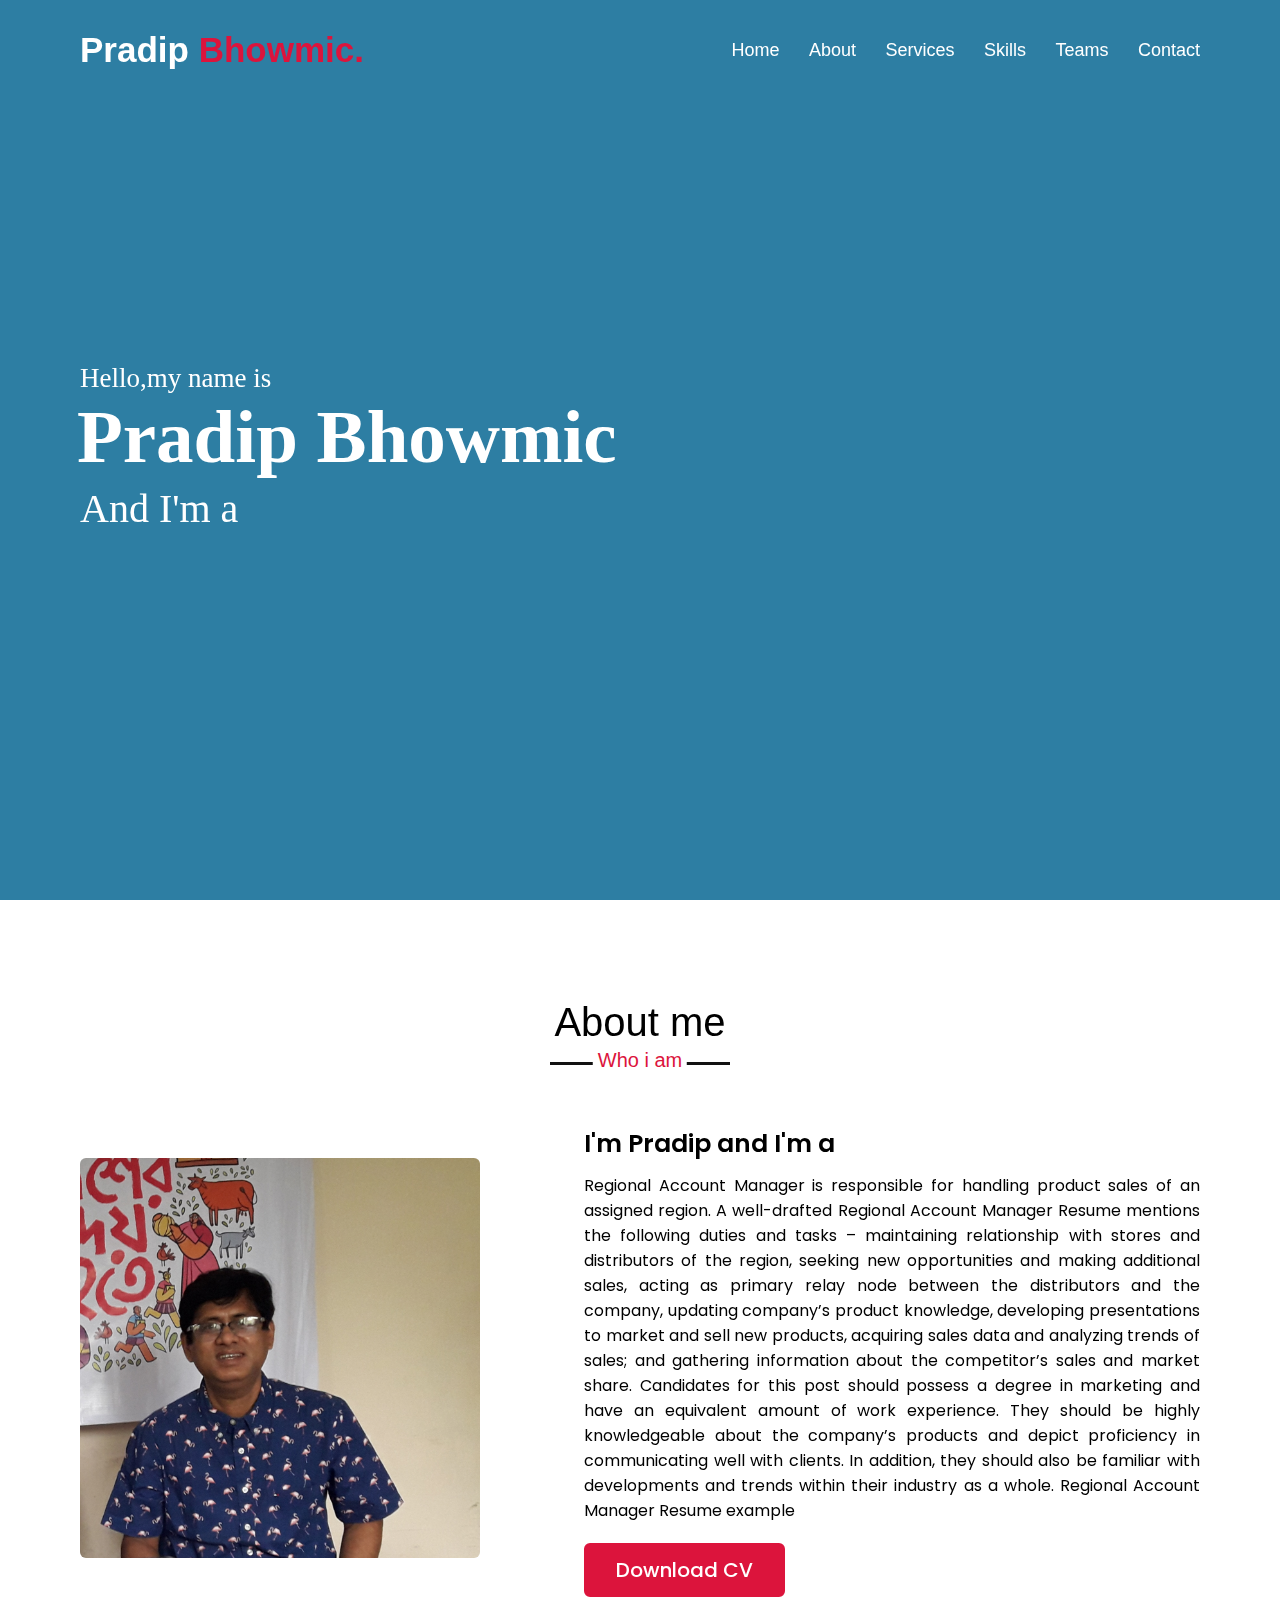
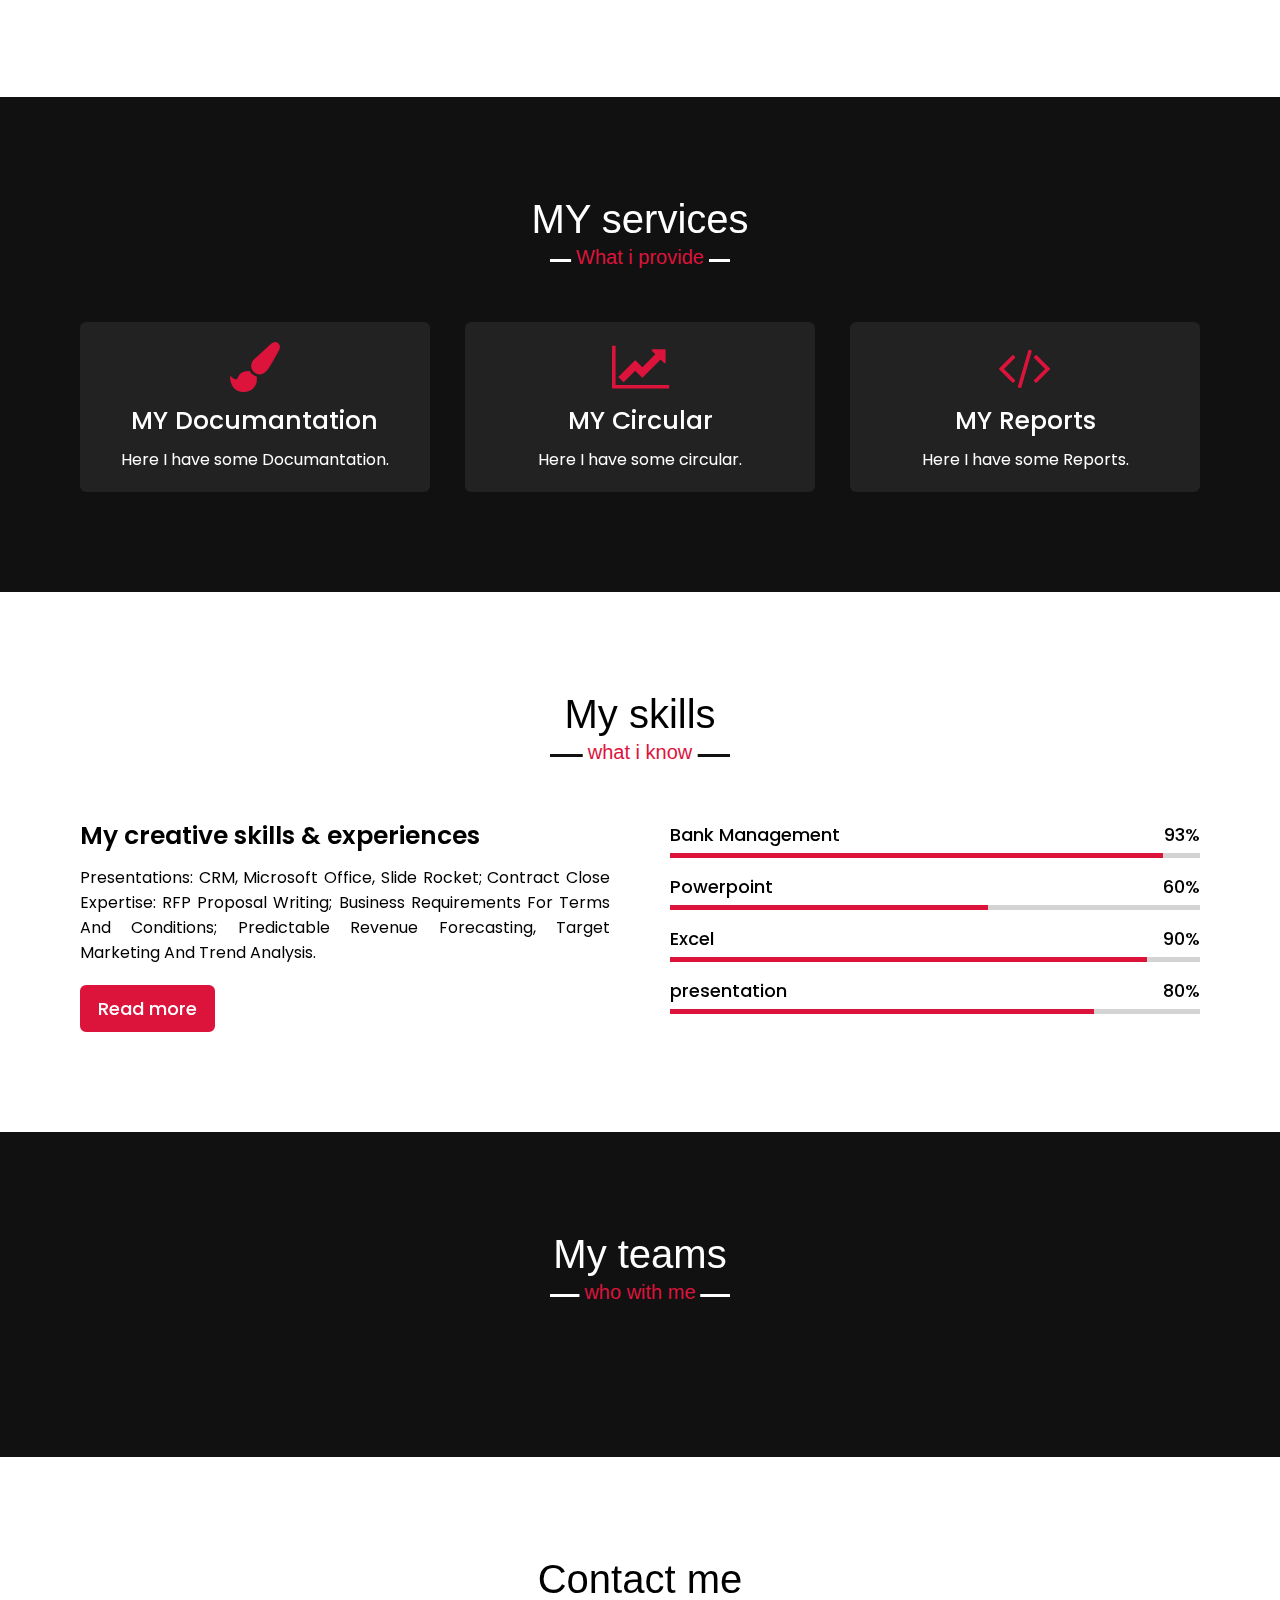
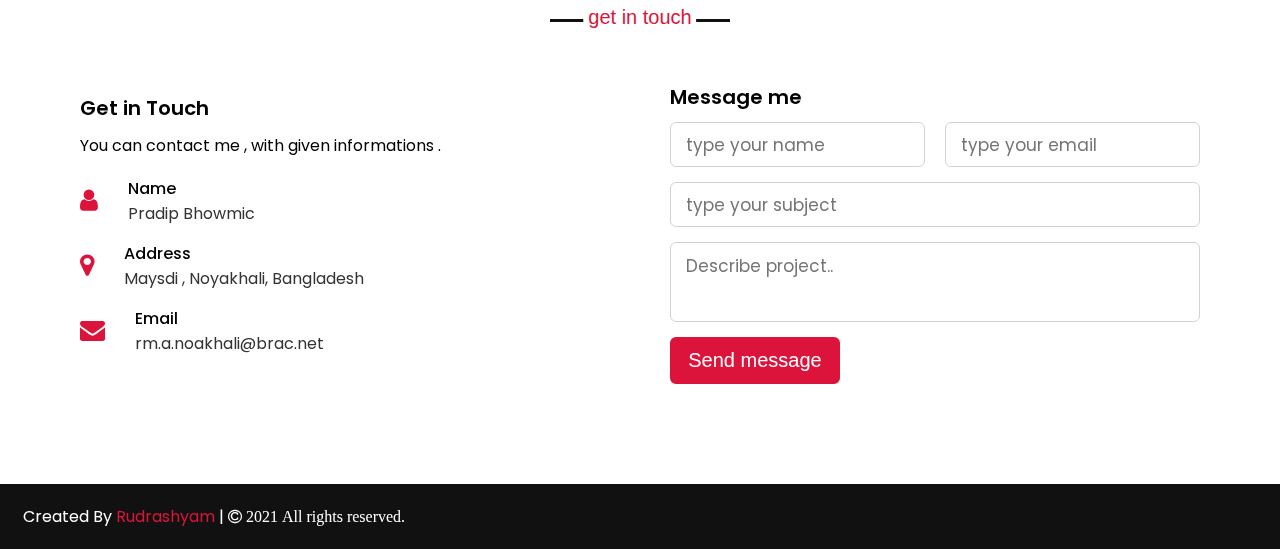
==== commit a71d675b: "Update index.html" ====
--- a/index.html
+++ b/index.html
@@ -26,7 +26,7 @@
     <!-- nav section start -->
     <nav class="navbar">
         <div class="max-width">
-            <div class="logo"> <a href="#"> Pradip <span>Bhowmic.</span></a></div>
+            <div class="logo"> <a href="#"> Pradip  <span>Bhowmic.</span></a></div>
             <ul class="menu">
                 <li><a href="#home" class="menu-btn">Home</a></li>
                 <li><a href="#about" class="menu-btn">About</a></li>
@@ -47,7 +47,7 @@
 
     <!-- home section start -->
     <section class="home" id="home">
-        <video src="back-video.mp4"  muted loop autoplay id="video"></video>
+        <video src="back-video.mp4"  muted  loop autoplay id="video"></video>
         <div class="overlay"></div>
         <div class="max-width">
             <div class="home-content">
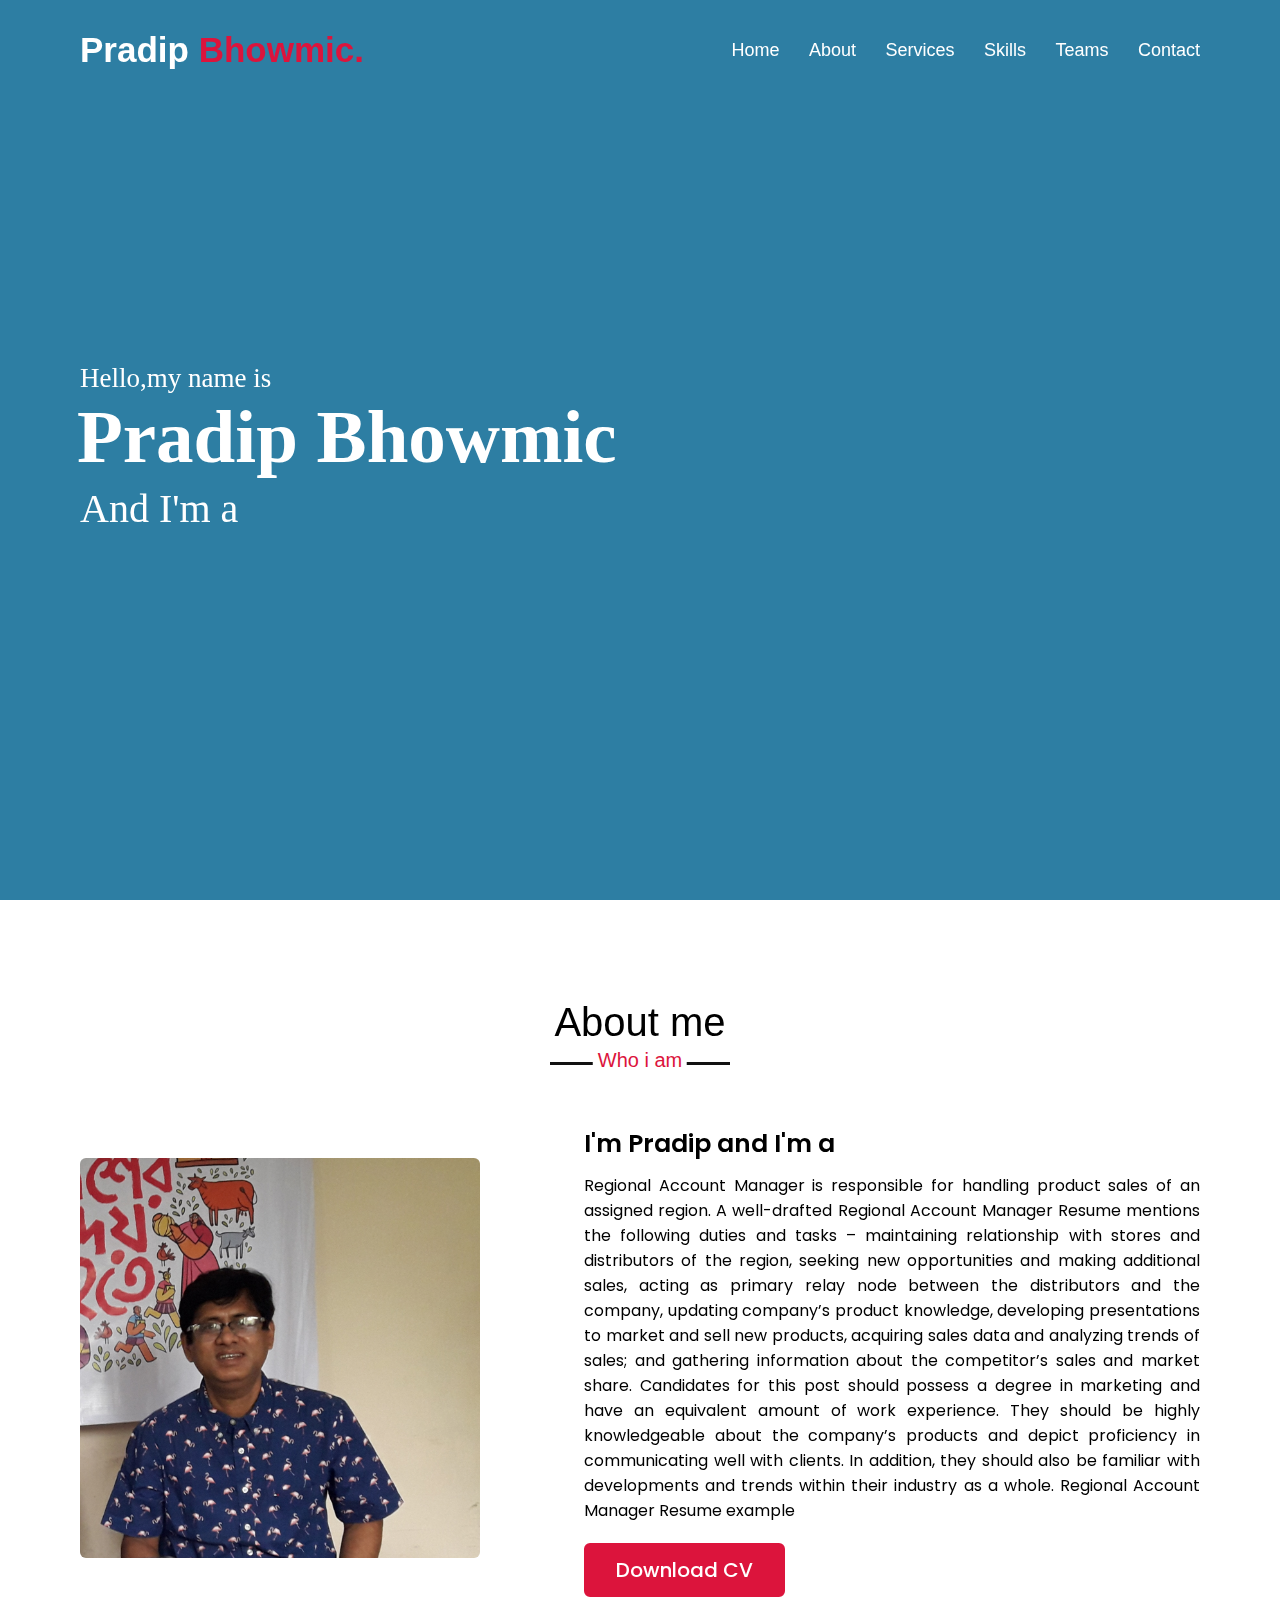
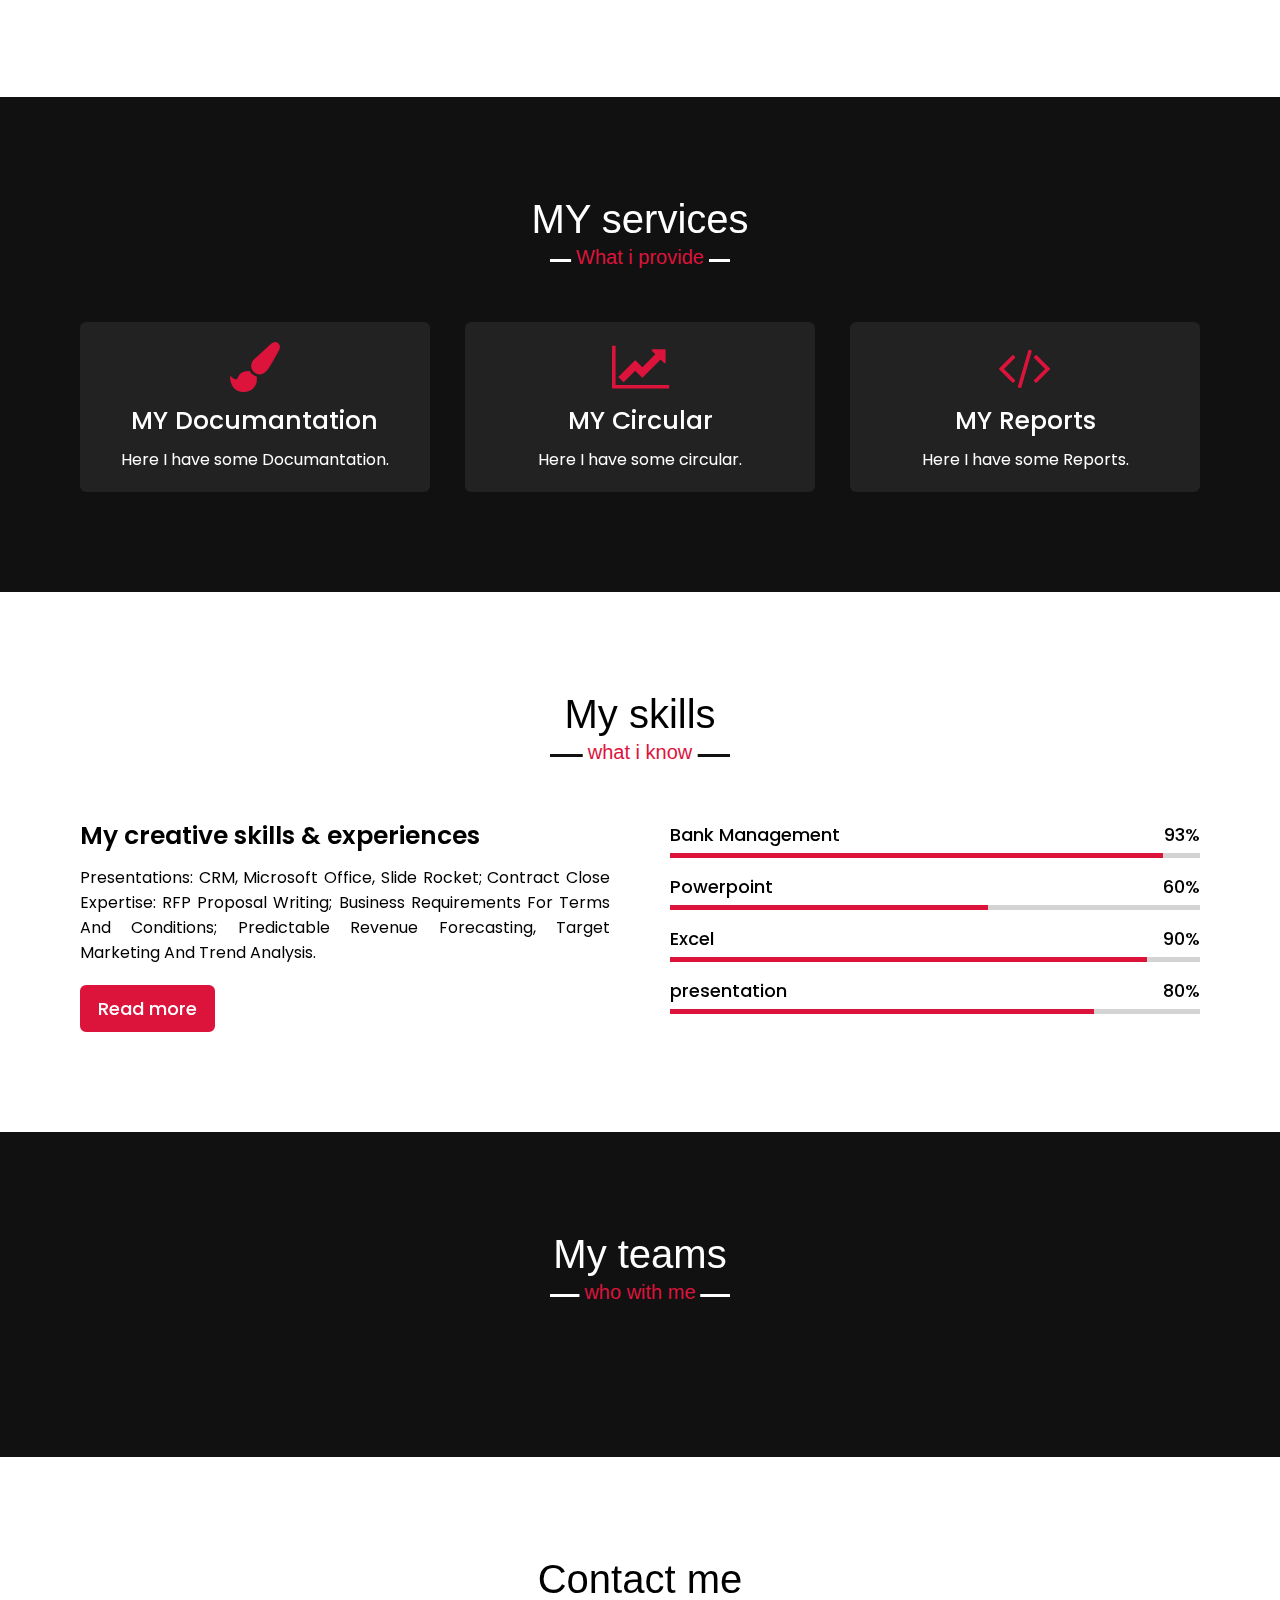
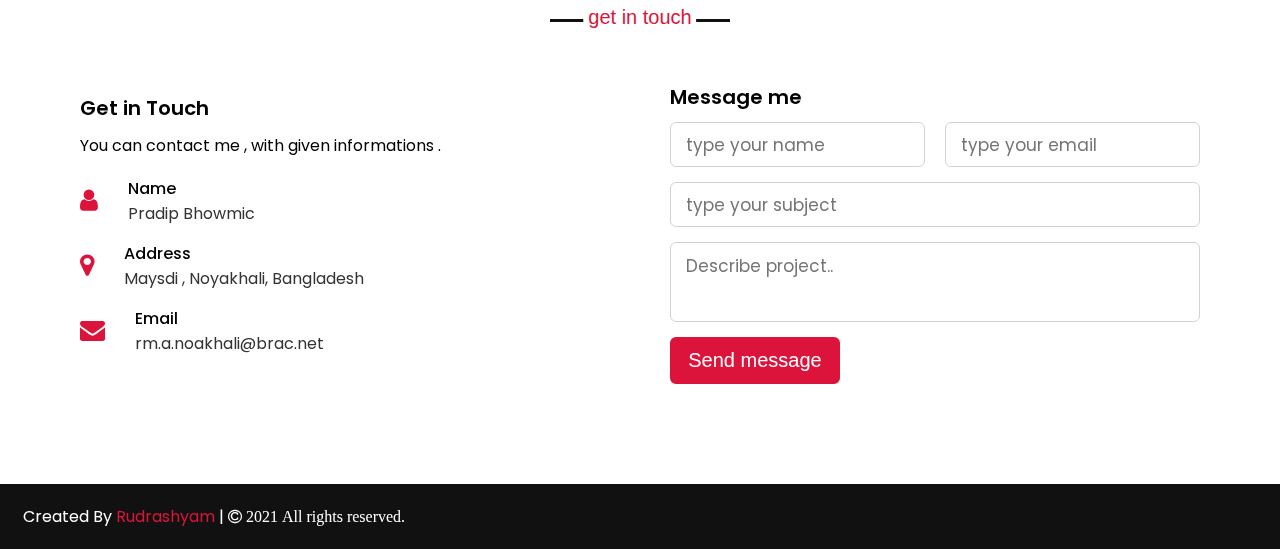
==== commit 508eeb2a: "Update index.html" ====
--- a/index.html
+++ b/index.html
@@ -47,7 +47,7 @@
 
     <!-- home section start -->
     <section class="home" id="home">
-        <video src="back-video.mp4"  muted  loop autoplay id="video"></video>
+        <video src="back-video.mp4"  muted loop autoplay id="video"></video>
         <div class="overlay"></div>
         <div class="max-width">
             <div class="home-content">
